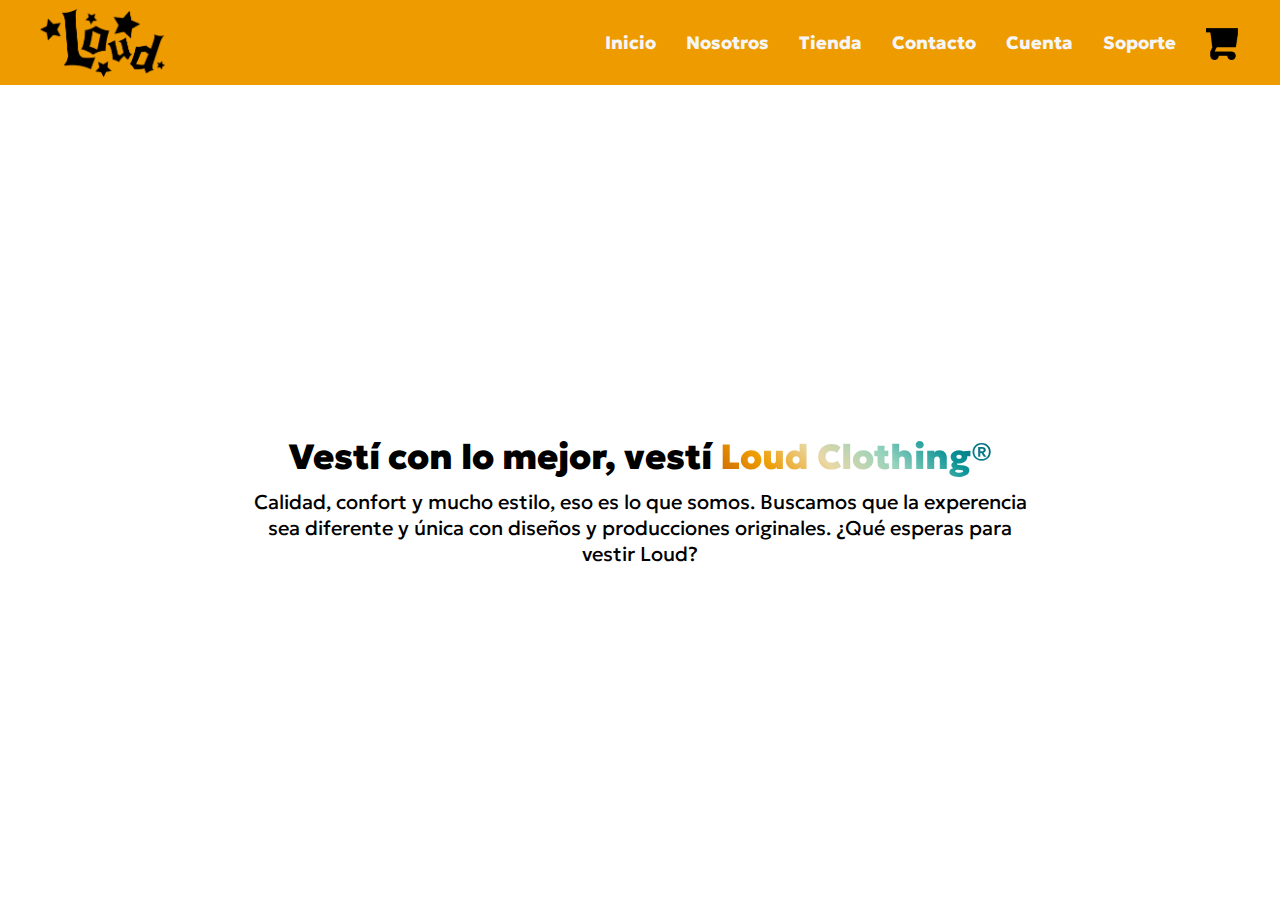
==== index.html @ 175a4b09 "navbar-portada" ====
<html lang="en">

<head>
    <meta charset="UTF-8">
    <meta http-equiv="X-UA-Compatible" content="IE=edge">
    <meta name="viewport" content="width=device-width, initial-scale=1.0">
    <title>Loud Clothing</title>
    <link rel="stylesheet" href="estilos.css">
    <link rel="stylesheet" href="media.css">
</head>

<body>
    <header>
        <img src="assets/navbar/logo.png" alt="Logo" class="logo">
        <nav class="navbar">
            <label for="menu-toggle" class="menu-label">
                <img src="assets/navbar/icons8-menú-2-100.png" alt="Menu">
            </label>
            <input type="checkbox" id="menu-toggle" />

            <ul class="navbar-list">
                <li><a href="#portada">Inicio</a></li>
                <li><a href="#">Nosotros</a></li>
                <li><a href="#">Tienda</a></li>
                <li><a href="#">Contacto</a></li>
                <li><a href="#">Cuenta</a></li>
                <li><a href="#">Soporte</a></li>
            </ul>

            <label for="cart-toggle" class="cart-label">
                <img src="assets/navbar/icons8-carrito-de-compras-100.png" alt="Carrito" class="cart-icon">
            </label>
        </nav>
    </header>

    <main>
        <section id="portada">
            <div class="portada-info">
                <h1>Vestí con lo mejor, vestí <span>Loud Clothing®</span></h1>
                <p>Calidad, confort y mucho estilo, eso es lo que somos. Buscamos que la experencia sea diferente y
                    única con diseños y producciones originales. ¿Qué esperas para vestir Loud?</p>
            </div>
        </section>

        <section id="nosotros">
            <div class="nosotros-info">
<h2></h2>
            </div>
        </section>
    </main>
</body>

</html>
---- estilos.css ----
@import url('https://fonts.googleapis.com/css2?family=Geologica:wght@100;200;300;400;500;600;700;800;900&family=Roboto:wght@500&family=Rowdies:wght@300;400;700&display=swap');

:root {
--rich-black: #001219ff;
--midnight-green: #005f73ff;
--dark-cyan: #0a9396ff;
--tiffany-blue: #94d2bdff;
--vanilla: #e9d8a6ff;
--gamboge: #ee9b00ff;
--alloy-orange: #ca6702ff;
--rust: #bb3e03ff;
--rufous: #ae2012ff;
--auburn: #9b2226ff;
}
 
* {
    margin: 0;
    padding: 0;
    box-sizing: border-box;
    font-family: "Geologica";
    text-decoration: none;
    list-style-type: none;
}

header {
    background: var(--gamboge);
    width: 100%;
    display: flex;
    justify-content: space-between;
    height: 85px;
    padding: 0px 40px 0px 40px;
    position: sticky;
    top: 0;
    z-index: 2;
   

}

.logo {
    height: 80%;
    margin-top: 9px;
}

.cart-icon {
    height: 40%;
    cursor: pointer;
}

.navbar,
.navbar-list {
    display: flex;
    align-items: center;
    justify-content: center;
}

.navbar {
    gap: 30px;
}

.navbar-list {
    gap: 30px;
}

.navbar-list a {
    font-weight: 800;
    color: whitesmoke;
    font-size: 18px;
}

#portada {
    background-image: url(assets/T-Shirt_Mockup_MockupsForFree.png);
    background-repeat: no-repeat;
    background-position: right center;
    background-size: 100% 740px;
    display: flex;
    flex-direction: column;
    text-align: center;
    padding: 250px;
    padding-bottom: 80px;
    
}

.portada-info span {
    background-color: #ca6702;
background-image: linear-gradient(43deg, #ca6702 0%, #ee9b00 19%, #e9d8a6 39%, #94d2bd 60%, #0a9396 80%, #005f73 100%);
    color: transparent;
    background-clip: text;
    -webkit-background-clip: text;
    
}

.portada-info h1 {
    padding-top: 100px;
    font-size: 35px;
    font-weight: 900;
}

.portada-info p {
    padding-top: 10px;
    font-size: 20px;
    font-weight: 400;
}
---- media.css ----
@media(max-width: 1500px) {
    .menu-label {
        display: none;
    }

    #menu-toggle {
        display: none;
    }
    
 }
 
 @media (max-width: 992px) {


    .navbar {
        gap: 10px;
    }

    .cart-icon {
        height: 30px;
        margin-right: 0rem;
        margin-top: 4px;
    }

    .navbar-list {
        position: absolute;
        top: 65px;
        left: 5%;
        right: 5%;
        width: 90%;
        flex-direction: column;
        background-color: var(--eerie-black);
        border: 2px solid var(--eerie-black);
        border-top: none;
        border-radius: 0px 0px 15px 15px;
        align-items: flex-start;
        padding: 45px 30px;
        gap: 25px;
        z-index: 2;
        display: none;
    }

    .navbar-list a {
        font-size: 18px;
    }

    .menu-label {
        display: flex;
        order: 2;
        cursor: pointer;
    }

    .menu-label img {
        height: 20px;
        width: 25px;
    }

    #menu-toggle:checked+.navbar-list {
        display: flex;
    }

    #menu-toggle {
        display: none;
    }

 }
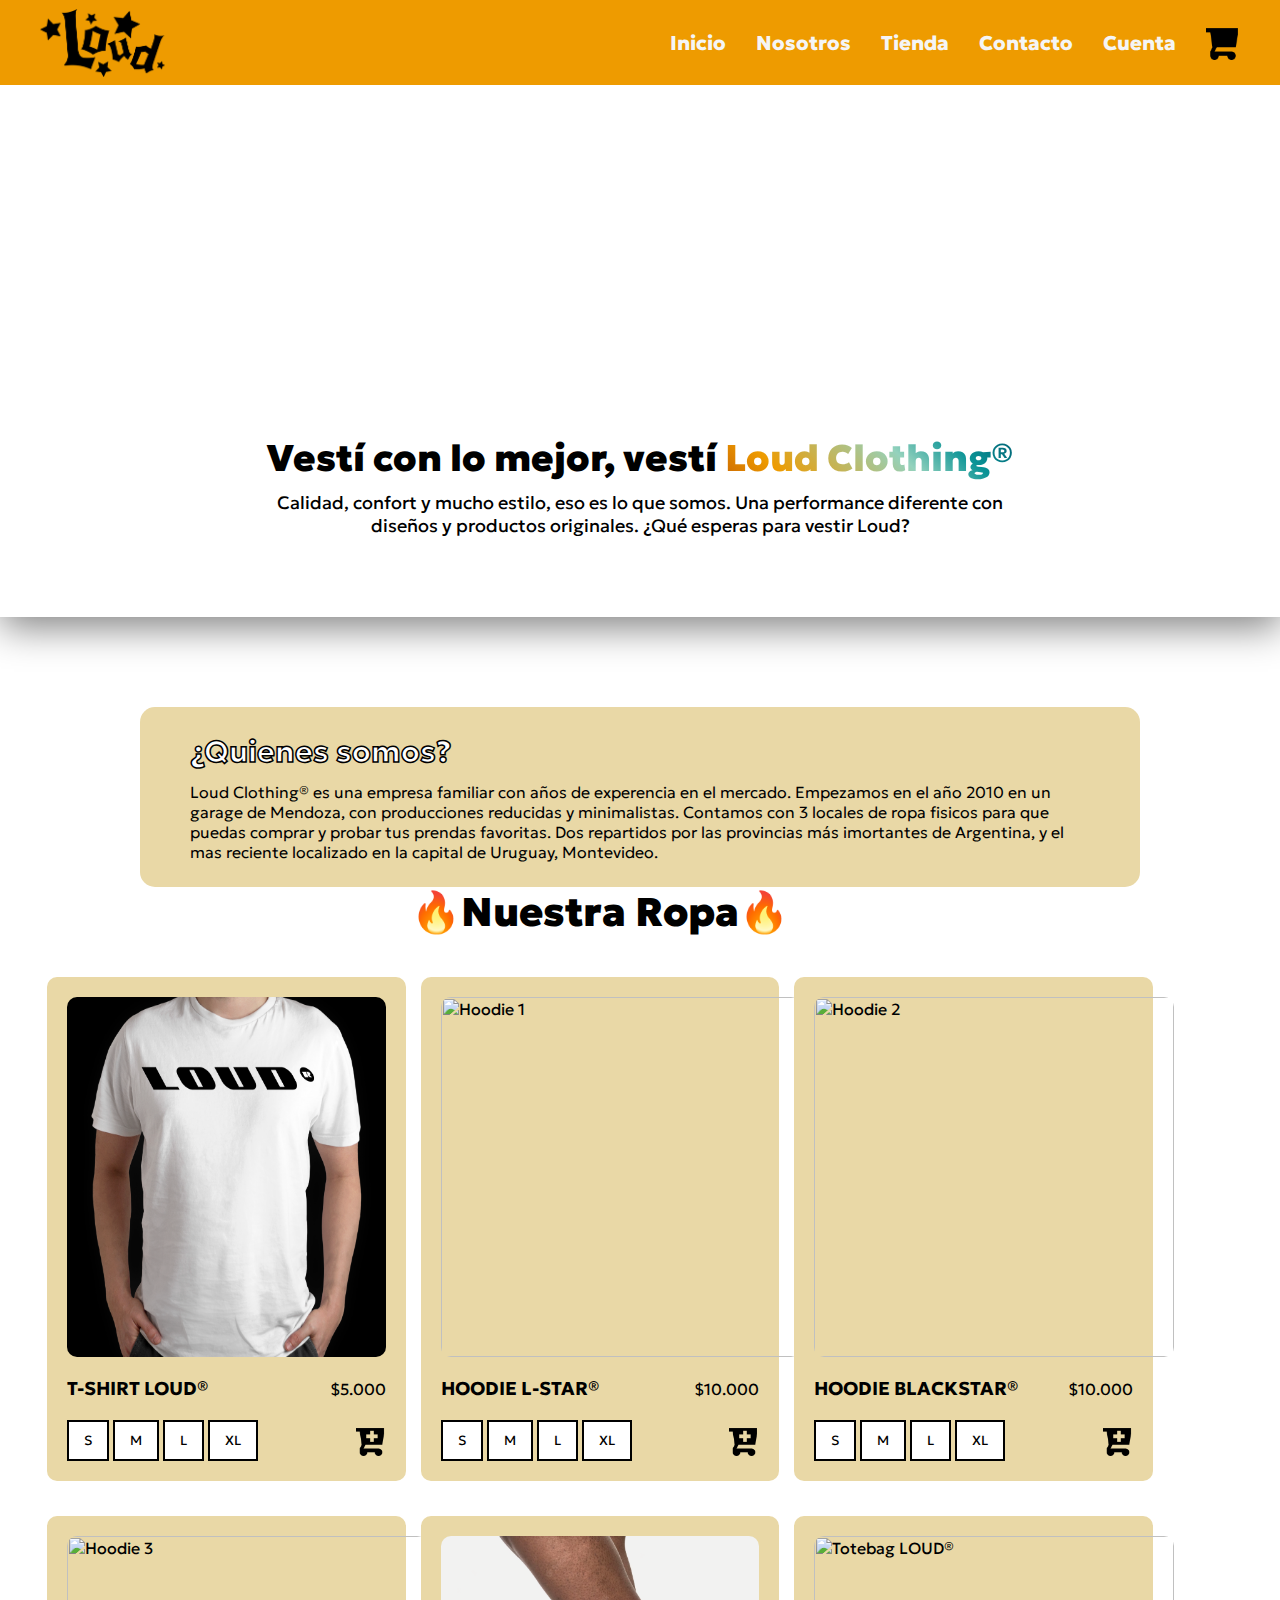
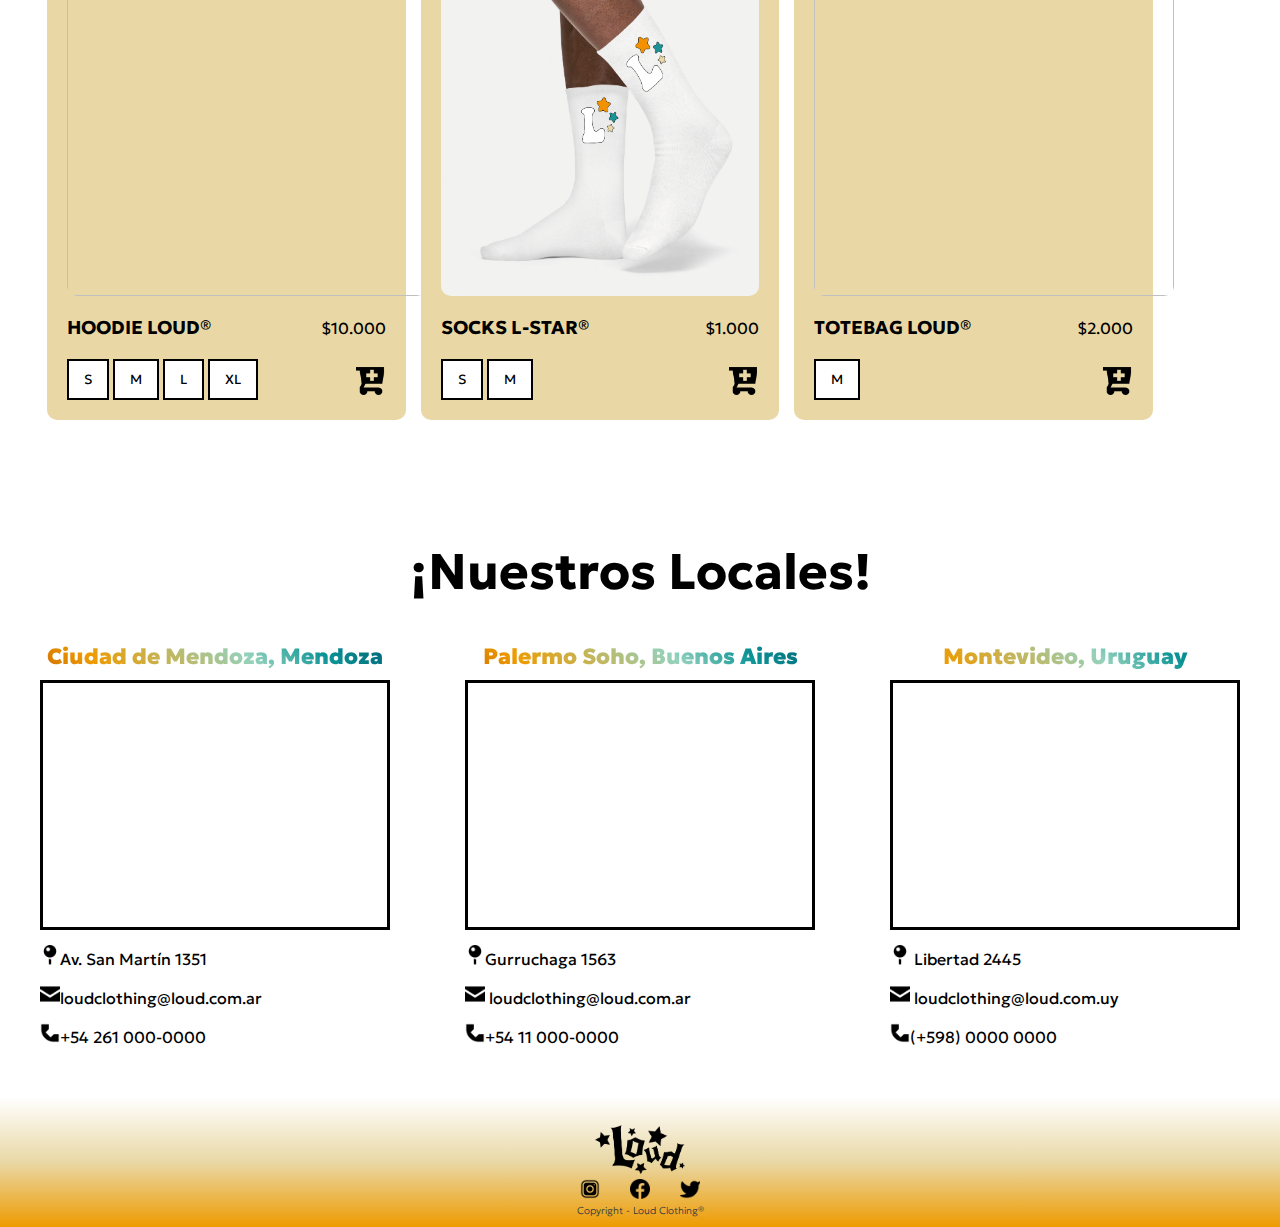
==== commit e6d613c4: "Secciones-agregadas" ====
--- a/index.html
+++ b/index.html
@@ -5,8 +5,9 @@
     <meta http-equiv="X-UA-Compatible" content="IE=edge">
     <meta name="viewport" content="width=device-width, initial-scale=1.0">
     <title>Loud Clothing</title>
-    <link rel="stylesheet" href="estilos.css">
+    <link rel="stylesheet" href="style.css">
     <link rel="stylesheet" href="media.css">
+    <link rel="stylesheet" href="animaciones.css">
 </head>
 
 <body>
@@ -20,34 +21,266 @@
 
             <ul class="navbar-list">
                 <li><a href="#portada">Inicio</a></li>
-                <li><a href="#">Nosotros</a></li>
-                <li><a href="#">Tienda</a></li>
-                <li><a href="#">Contacto</a></li>
-                <li><a href="#">Cuenta</a></li>
-                <li><a href="#">Soporte</a></li>
+                <li><a href="#nosotros">Nosotros</a></li>
+                <li><a href="#products">Tienda</a></li>
+                <li><a href="#contactos">Contacto</a></li>
+                <li><a href="register.html">Cuenta</a></li>
             </ul>
 
             <label for="cart-toggle" class="cart-label">
                 <img src="assets/navbar/icons8-carrito-de-compras-100.png" alt="Carrito" class="cart-icon">
             </label>
+            <div class="overlay"></div>
         </nav>
     </header>
 
     <main>
+
+        <!-- PORTADA -->
+
         <section id="portada">
             <div class="portada-info">
                 <h1>Vestí con lo mejor, vestí <span>Loud Clothing®</span></h1>
-                <p>Calidad, confort y mucho estilo, eso es lo que somos. Buscamos que la experencia sea diferente y
-                    única con diseños y producciones originales. ¿Qué esperas para vestir Loud?</p>
+                <p>Calidad, confort y mucho estilo, eso es lo que somos. Una performance diferente con diseños y
+                    productos originales. ¿Qué esperas para vestir Loud?</p>
             </div>
         </section>
+
+        <!-- QUIENES SOMOS -->
 
         <section id="nosotros">
             <div class="nosotros-info">
-<h2></h2>
+                <h2>¿Quienes somos?</h2>
+                <p>Loud Clothing® es una empresa familiar con años de experencia en el mercado. Empezamos en el año 2010
+                    en un garage de Mendoza, con producciones reducidas y minimalistas. Contamos con 3 locales de ropa fisicos para que puedas comprar y probar tus
+                    prendas favoritas. Dos repartidos por las provincias más imortantes de Argentina, y el mas reciente
+                    localizado en la capital de Uruguay, Montevideo.</p>
             </div>
         </section>
+
+
+        <!-- PRODUCTOS -->
+
+        <section id="products">
+
+            <h2>🔥Nuestra Ropa🔥</h2>
+
+            <div class="products-container">
+
+                <!-- PRODUCTO 1 -->
+                <div class="product">
+                    <img src="assets/productos/remera-1.png" alt="Remera LOUD®" class="img-products">
+                        <div class="product-info">
+
+                            <div class="product-top">
+                                <h3>T-SHIRT LOUD®</h3>
+                                <p><span>$5.000</span></p>
+                            </div>
+
+                            <div class="product-bot">
+                                <div class="botones-talles">
+                                    <button>S</button>
+                                    <button>M</button>
+                                    <button>L</button>
+                                    <button>XL</button>
+                                </div>
+                                <div class="agregar-al-carrito">
+                                    <img src="assets/productos/agregar al carrito.png" alt="Agregar al carrito">
+                                </div>
+                            </div>
+                        </div>
+                    </div>
+
+
+                <!-- PRODUCTO 2 -->
+                <div class="product">
+                    <img src="assets/productos/hoodie-1.png" alt="Hoodie 1" class="img-products">
+                        <div class="product-info">
+
+                            <div class="product-top">
+                                <h3>HOODIE L-STAR®</h3>
+                                <p><span>$10.000</span></p>
+                            </div>
+
+                            <div class="product-bot">
+                                <div class="botones-talles">
+                                    <button>S</button>
+                                    <button>M</button>
+                                    <button>L</button>
+                                    <button>XL</button>
+                                </div>
+                                <div class="agregar-al-carrito">
+                                    <img src="assets/productos/agregar al carrito.png" alt="Agregar al carrito">
+                                </div>
+                            </div>                       
+                        </div>
+                    </div>
+
+
+                <!-- PRODUCTO 3 -->
+                <div class="product">
+                    <img src="assets/productos/hoodie-2.png" alt="Hoodie 2" class="img-products">
+                        <div class="product-info">
+
+                            <div class="product-top">
+                                <h3>HOODIE BLACKSTAR®</h3>
+                                <p><span>$10.000</span></p>
+                            </div>
+
+                            <div class="product-bot">
+                                <div class="botones-talles">
+                                    <button>S</button>
+                                    <button>M</button>
+                                    <button>L</button>
+                                    <button>XL</button>
+                                </div>
+                                <div class="agregar-al-carrito">
+                                    <img src="assets/productos/agregar al carrito.png" alt="Agregar al carrito">
+                                </div>
+                            </div>
+                        </div>
+                    </div>
+
+
+                <!-- PRODUCTO 4 -->
+                <div class="product">
+                    <img src="assets/productos/hoodie-3.png" alt="Hoodie 3" class="img-products">
+                        <div class="product-info">
+
+                            <div class="product-top">
+                                <h3>HOODIE LOUD®</h3>
+                                <p><span>$10.000</span></p>
+                            </div>
+
+                            <div class="product-bot">
+                                <div class="botones-talles">
+                                    <button>S</button>
+                                    <button>M</button>
+                                    <button>L</button>
+                                    <button>XL</button>
+                                </div>
+                                <div class="agregar-al-carrito">
+                                    <img src="assets/productos/agregar al carrito.png" alt="Agregar al carrito">
+                                </div>
+                            </div>
+                        </div>
+                    </div>
+
+
+                <!-- PRODUCTO 5 -->
+                <div class="product">
+                    <img src="assets/productos/medias-1.png" alt="Medias L-star" class="img-products">
+                        <div class="product-info">
+
+                            <div class="product-top">
+                                <h3>SOCKS L-STAR®</h3>
+                                <p><span>$1.000</span></p>
+                            </div>
+
+                            <div class="product-bot">
+                                <div class="botones-talles">
+                                    <button>S</button>
+                                    <button>M</button>
+                                </div>
+                                <div class="agregar-al-carrito">
+                                    <img src="assets/productos/agregar al carrito.png" alt="Agregar al carrito">
+                                </div>
+                            </div>
+                        </div>
+                    </div>
+
+
+                <!-- PRODUCTO 6 -->
+                <div class="product">
+                    <img src="assets/productos/tote bag-2.png" alt="Totebag LOUD®" class="img-products">
+                        <div class="product-info">
+
+                            <div class="product-top">
+                                <h3>TOTEBAG LOUD®</h3>
+                                <p><span>$2.000</span></p>
+                            </div>
+
+                            <div class="product-bot">
+                                <div class="botones-talles">
+                                    <button>M</button>
+                                </div>
+                                <div class="agregar-al-carrito">
+                                    <img src="assets/productos/agregar al carrito.png" alt="Agregar al carrito">
+                                </div>
+                            </div>
+                        </div>
+                    </div>
+                </div>
+        </section>
+
+
+    <!-- SECCIÓN DE CONTACTO -->
+
+
+        <section id="contactos">
+            <h2>¡Nuestros Locales!</h2>
+            <div class="contact-info">
+
+                <!-- CONTACTO 1 -->
+
+                <div>
+                    <div class="contact">
+                        <h3>Ciudad de Mendoza, Mendoza</h3>
+                        <iframe src="https://www.google.com/maps/embed?pb=!1m18!1m12!1m3!1d2021.1330918124129!2d-68.84032194584454!3d-32.887736194960056!2m3!1f0!2f0!3f0!3m2!1i1024!2i768!4f13.1!3m3!1m2!1s0x967e08ea5073854d%3A0xcd83f99ec4818df8!2sAv.%20San%20Mart%C3%ADn%2C%20Capital%2C%20Mendoza!5e0!3m2!1ses-419!2sar!4v1687973032967!5m2!1ses-419!2sar" width="350" height="250" style="border:3px solid black"; allowfullscreen="" loading="lazy" referrerpolicy="no-referrer-when-downgrade"></iframe>
+                        <div class="contact-img">
+                            <p><img src="assets/contacto/icono-mapa.png" alt="calle">Av. San Martín 1351</p>
+                            <p><img src="assets/contacto/icono-mail.png" alt="correo">loudclothing@loud.com.ar</p>
+                            <p><img src="assets/contacto/icono-telefono.png" alt="telefono">+54 261 000-0000
+                        </div>
+                        </p>
+                    </div>
+                </div>
+
+                
+
+                <!-- CONTACTO 2 -->
+
+                <div>
+                    <div class="contact">
+                        <h3>Palermo Soho, Buenos Aires</h3>
+                        <iframe src="https://www.google.com/maps/embed?pb=!1m18!1m12!1m3!1d1230.3273583701832!2d-58.43046084440872!3d-34.58948138815749!2m3!1f0!2f0!3f0!3m2!1i1024!2i768!4f13.1!3m3!1m2!1s0x95bcb5886e4699e1%3A0x81173a6c2f85ca99!2sGurruchaga%201563%2C%20Buenos%20Aires!5e0!3m2!1ses-419!2sar!4v1687975040716!5m2!1ses-419!2sar" width="350" height="250" style="border:3px solid black";" allowfullscreen="" loading="lazy" referrerpolicy="no-referrer-when-downgrade"></iframe>
+                        <div class="contact-img">
+                            <p><img src="assets/contacto/icono-mapa.png" alt="calle">Gurruchaga 1563</p>
+                            <p><img src="assets/contacto/icono-mail.png" alt="correo"> loudclothing@loud.com.ar</p>
+                            <p><img src="assets/contacto/icono-telefono.png" alt="telefono">+54 11 000-0000
+                        </div>
+                    </div>
+                </div>
+
+                <!-- CONTACTO 3 -->
+
+                <div>
+                    <div class="contact">
+                        <h3>Montevideo, Uruguay</h3>
+                        <iframe src="https://www.google.com/maps/embed?pb=!1m16!1m12!1m3!1d2914.7743651782234!2d-56.16208730850287!3d-34.913361970540194!2m3!1f0!2f0!3f0!3m2!1i1024!2i768!4f13.1!2m1!1sLibertad%202445!5e0!3m2!1ses-419!2sar!4v1687975559598!5m2!1ses-419!2sar" width="350" height="250" style="border:3px solid black";" allowfullscreen="" loading="lazy" referrerpolicy="no-referrer-when-downgrade"></iframe>                        <div class="contact-img">
+                            <p><img src="assets/contacto/icono-mapa.png" alt="calle"> Libertad 2445</p>
+                            <p><img src="assets/contacto/icono-mail.png" alt="correo"> loudclothing@loud.com.uy</p>
+                            <p><img src="assets/contacto/icono-telefono.png" alt="telefono">(+598) 0000 0000
+                        </div>
+                    </div>
+                </div>
+
+            </div>
+
     </main>
+
+    <footer id="footer">
+        <div class="footer-info">
+            <img src="assets/navbar/logo.png" alt="Logo footer">
+            <div class="footer-img">
+                <img src="assets/footer/icono-instagram.png" alt="Icono Intagram">
+                <img src="assets/footer/icono-facebook.png" alt="Icono Facebook">
+                <img src="assets/footer/icono-twitter.png" alt="Icono Twitter">
+            </div>
+            <p>Copyright - Loud Clothing®</p>
+        </div>
+    </footer>
+
 </body>
 
 </html>--- a/style.css
+++ b/style.css
@@ -0,0 +1,300 @@
+@import url('https://fonts.googleapis.com/css2?family=Geologica:wght@100;200;300;400;500;600;700;800;900&display=swap');
+
+:root {
+    --rich-black: #001219ff;
+    --midnight-green: #005f73ff;
+    --dark-cyan: #0a9396ff;
+    --tiffany-blue: #94d2bdff;
+    --vanilla: #e9d8a6ff;
+    --gamboge: #ee9b00ff;
+    --alloy-orange: #ca6702ff;
+    --rust: #bb3e03ff;
+    --rufous: #ae2012ff;
+    --auburn: #9b2226ff;
+}
+
+html{
+    scroll-behavior: smooth;
+}
+
+* {
+    margin: 0;
+    padding: 0;
+    box-sizing: border-box;
+    font-family: "Geologica";
+    text-decoration: none;
+    list-style-type: none;
+}
+
+header {
+    background: var(--gamboge);
+    width: 100%;
+    display: flex;
+    justify-content: space-between;
+    height: 85px;
+    padding: 0px 40px 0px 40px;
+    position: sticky;
+    top: 0;
+    z-index: 2;
+
+
+}
+
+.logo {
+    height: 80%;
+    margin-top: 9px;
+}
+
+.cart-icon {
+    height: 40%;
+    cursor: pointer;
+}
+
+.navbar,
+.navbar-list {
+    display: flex;
+    align-items: center;
+    justify-content: center;
+}
+
+.navbar {
+    gap: 30px;
+}
+
+.navbar-list {
+    gap: 30px;
+}
+
+.navbar-list a {
+    font-weight: 800;
+    color: whitesmoke;
+    font-size: 18px;
+}
+
+#menu-toggle,
+.menu-label {
+  display: none;
+}
+
+
+
+#portada {
+    background-image: url(assets/T-Shirt_Mockup_MockupsForFree.png); 
+    box-shadow: 1px 10px 37px grey;   
+    background-repeat: no-repeat;
+    background-position: right center;
+    background-size: 100% 740px;
+    display: flex;
+    flex-direction: column;
+    text-align: center;
+    padding: 250px;
+    padding-bottom: 80px;
+
+}
+
+.portada-info span {
+    background-color: #ca6702;
+    background-image: linear-gradient(43deg, #ca6702 0%, #ee9b00 19%, #94d2bd 60%, #0a9396 80%, #005f73 100%);
+    color: transparent;
+    background-clip: text;
+    -webkit-background-clip: text;
+
+}
+
+.portada-info h1 {
+    padding-top: 100px;
+    font-size: 37px;
+    font-weight: 900;
+}
+
+.portada-info p {
+    padding-top: 10px;
+    font-size: 18px;
+    font-weight: 400;
+}
+
+/* ABOUT US  */
+
+#nosotros {
+
+    display: flex;
+    justify-content: center;
+    padding-top: 90px;
+
+}
+
+.nosotros-info {
+    height: 180px;
+    width: 1000px;
+    background-color: var(--vanilla);
+    border-radius: 15px;
+    display: flex;
+    flex-direction: column;
+    justify-content: center;
+    padding: 50px;
+}
+
+.nosotros-info h2 {
+    -webkit-text-stroke: 1.5px black;
+    color: white;
+    font-weight: 700;
+    font-size: 30px;
+}
+
+.nosotros-info p {
+    font-weight: 300;
+    padding-top: 12px;
+}
+
+
+/* SECCIÓN PRODUCTOS */
+
+#products {
+    display: flex;
+    flex-direction: column;
+    align-items: center;
+    margin: 0px;
+    max-width: 1200px;
+    width: 100%;
+
+}
+
+#products h2 {
+    font-size: 40px;
+    font-weight: 900;
+}
+
+.products-container {
+    display: flex;
+    flex-wrap: wrap;
+    align-items: center;
+    justify-content: center;
+    gap: 15px;
+    padding: 40px 40px;
+    max-width: 1200px;
+}
+
+.product {
+    width: 32%;
+    background: var(--vanilla);
+    padding: 20px;
+    border-radius: 10px;
+    display: flex;
+    flex-direction: column;
+    justify-content: center;
+    gap: 20px;
+    margin-bottom: 20px;
+}
+
+.img-products {
+    border-radius: 10px;
+    height: 360px;
+}
+
+.product-info {
+    display: flex;
+    flex-direction: column;
+    justify-content: center;
+    gap: 20px;
+  }
+
+.product-top,
+.product-bot {
+  display: flex;
+  justify-content: space-between;
+  align-items: center;
+}
+
+.botones-talles button{
+    border: none;
+    border: 2px solid black;
+    background: white;
+    padding: 10px 15px;
+}
+
+.agregar-al-carrito img{
+    width: 30px;
+    cursor: pointer;
+}
+
+
+/* SECCIÓN DE CONTACTOS */
+
+#contactos h2 {
+    font-size: 50px;
+    margin-top: 60px;
+    display: flex;
+    justify-content: center;
+    padding-bottom: 40px;
+}
+
+.contact-info {
+    display: flex;
+    justify-content: space-between;
+    flex-wrap: wrap;
+    padding-left: 40px;
+    padding-right:40px;
+    gap: 50px;
+}
+
+.contact-info h3 {
+    display: flex;
+    justify-content: center;
+    text-align: center;
+    background-color: #ca6702;
+    background-image: linear-gradient(43deg, #ca6702 0%, #ee9b00 19%, #94d2bd 60%, #0a9396 80%, #005f73 100%);
+    color: transparent;
+    background-clip: text;
+    -webkit-background-clip: text;
+    font-weight: 900;
+    font-size: 22px;
+    border-radius: 13px;
+    padding-bottom: 10px;
+}
+
+.contact-img img {
+    height: 25px;
+    margin-top: 10px;
+    padding-top: 5px;
+}
+
+/* FOOTER */
+
+#footer {
+    background-color: #FFFFFF;
+    background-image: linear-gradient(180deg, #FFFFFF 0%, #e9d8a6 50%, #ee9b00 100%);   
+    width: 100%;
+    display: flex;
+    flex-direction: column;
+    text-align: center;
+    align-items: center;
+    color: var(--outer-space);
+    height: 130px;
+    margin-top: 50px;
+}
+
+.footer-info img {
+    width: 90px;
+    padding-top:28px ;
+}
+
+.footer-info p {
+    color: #343a40;
+    font-size: 10px;
+    font-weight: 200;
+}
+
+.footer-img{
+    display: flex;
+    justify-content: center;
+    align-items: center;
+    width: 100%;
+}
+
+.footer-img img{
+    width: 20px;
+    padding-top: 5px;
+    padding-bottom: 5px;
+    margin-inline: 15px;
+    cursor: pointer;
+}--- a/media.css
+++ b/media.css
@@ -1,16 +1,5 @@
- @media(max-width: 1500px) {
-    .menu-label {
-        display: none;
-    }
 
-    #menu-toggle {
-        display: none;
-    }
-    
- }
- 
- @media (max-width: 992px) {
-
+@media (max-width: 992px) {
 
     .navbar {
         gap: 10px;
@@ -24,25 +13,20 @@
 
     .navbar-list {
         position: absolute;
-        top: 65px;
+        top: 85px;
         left: 5%;
         right: 5%;
         width: 90%;
         flex-direction: column;
-        background-color: var(--eerie-black);
-        border: 2px solid var(--eerie-black);
-        border-top: none;
         border-radius: 0px 0px 15px 15px;
         align-items: flex-start;
         padding: 45px 30px;
         gap: 25px;
         z-index: 2;
         display: none;
+        background: var(--gamboge);
     }
 
-    .navbar-list a {
-        font-size: 18px;
-    }
 
     .menu-label {
         display: flex;
@@ -63,6 +47,31 @@
         display: none;
     }
 
+    
+
+
+    
+
+
+
+
+
+
+
+
+
+
+
+
+
+
+
+
+    
+
+
  }
     
- +
+
+
--- a/animaciones.css
+++ b/animaciones.css
@@ -0,0 +1,58 @@
+
+:root {
+    --rich-black: #001219ff;
+    --midnight-green: #005f73ff;
+    --dark-cyan: #0a9396ff;
+    --tiffany-blue: #94d2bdff;
+    --vanilla: #e9d8a6ff;
+    --gamboge: #ee9b00ff;
+    --alloy-orange: #ca6702ff;
+    --rust: #bb3e03ff;
+    --rufous: #ae2012ff;
+    --auburn: #9b2226ff;
+}
+/* BOTON DE TALLES */
+
+.botones-talles button {
+    transition: 1;
+}
+.botones-talles button:hover{
+    background-color: var(--gamboge);
+    transition: 1;
+    cursor: pointer;
+    
+}
+/* NAVBAR  */
+
+.navbar-list a {
+    font-size: 20px;
+    display: block;
+    transition: 0.7s;
+}
+
+.navbar-list a:hover{
+    color: var(--rich-black);
+    font-weight: 900;
+    font-size: 22px;
+    transition: 0.7s;
+   
+}
+
+.overlay {
+    position: absolute;
+    top: 85px;
+    left: 0;
+    height: 100vh;
+    width: 100%;
+    z-index: 1; 
+    box-shadow: 0 8px 32px 0 rgba(31, 38, 135, 0);
+    backdrop-filter: blur(5px);
+    -webkit-backdrop-filter: blur(5px);
+    display: none;
+  }
+  
+  #menu-toggle:checked ~ .overlay {
+    display: none;
+  }
+
+
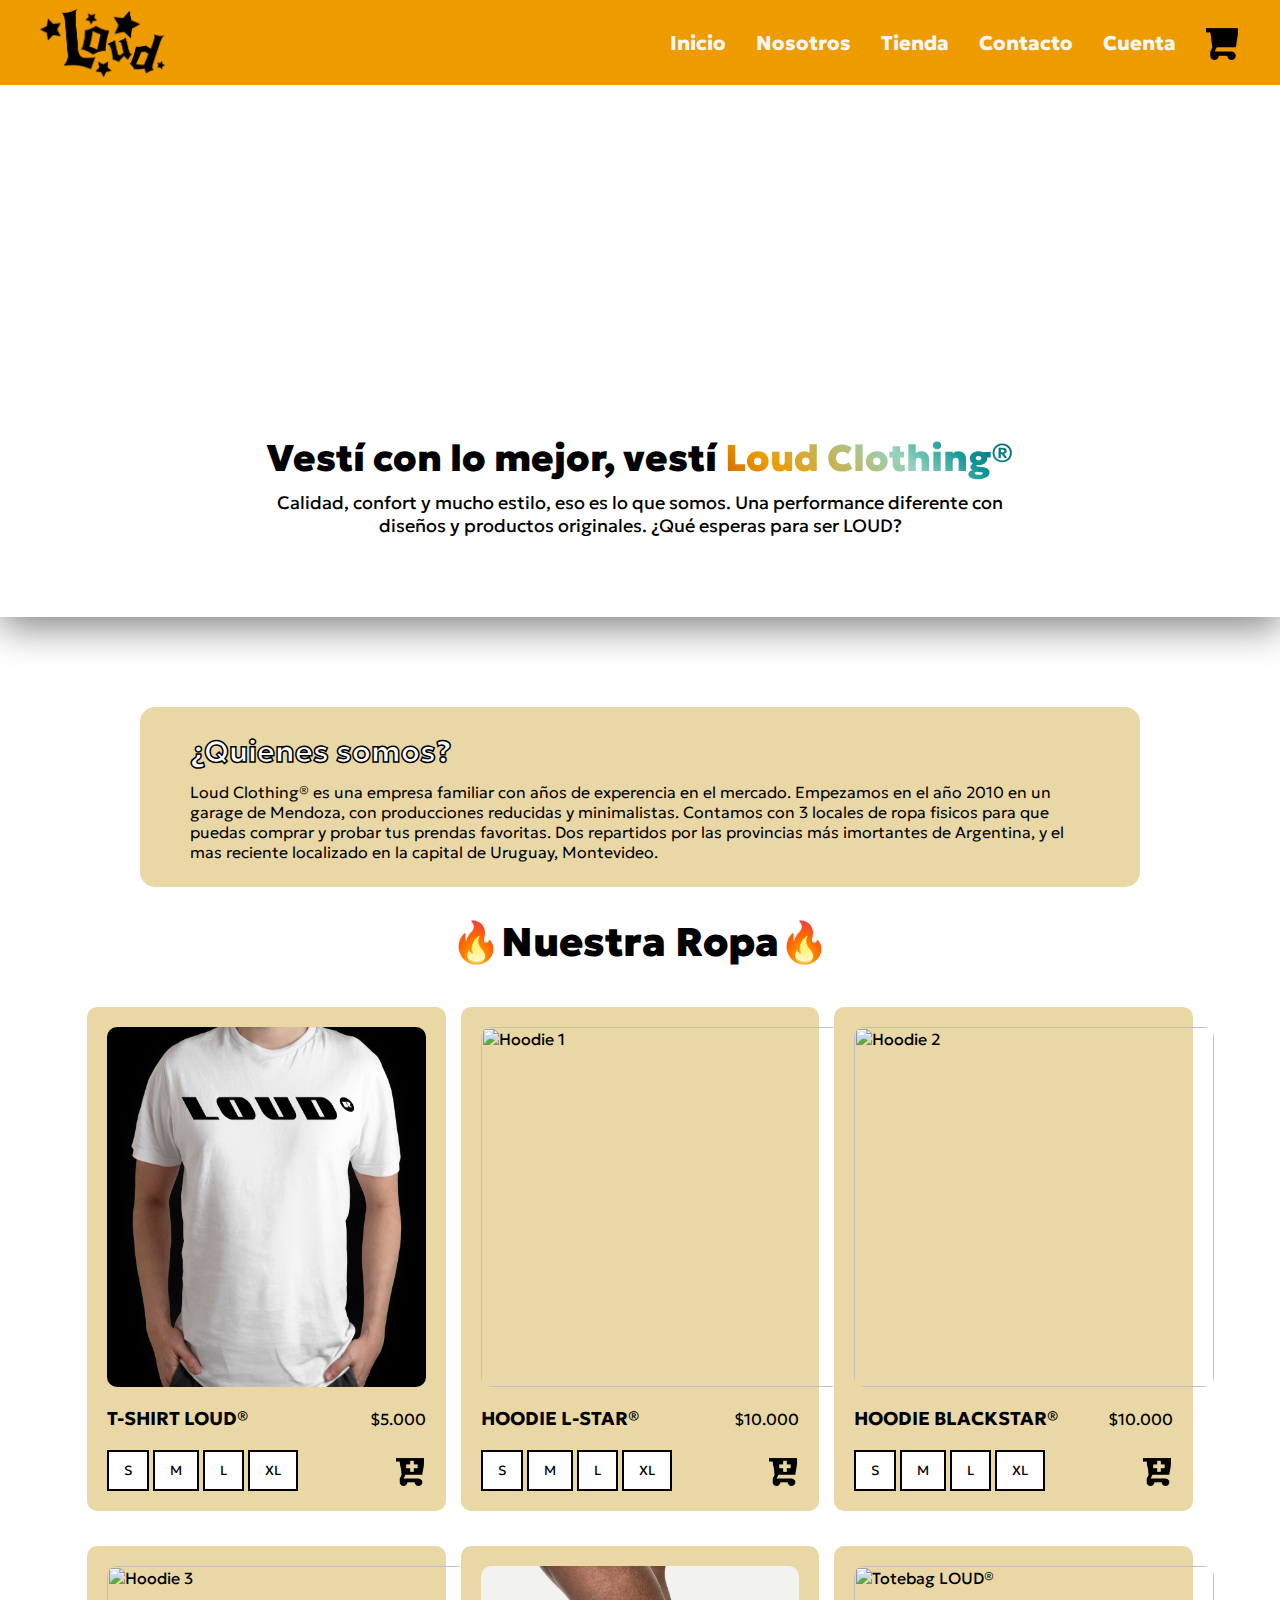
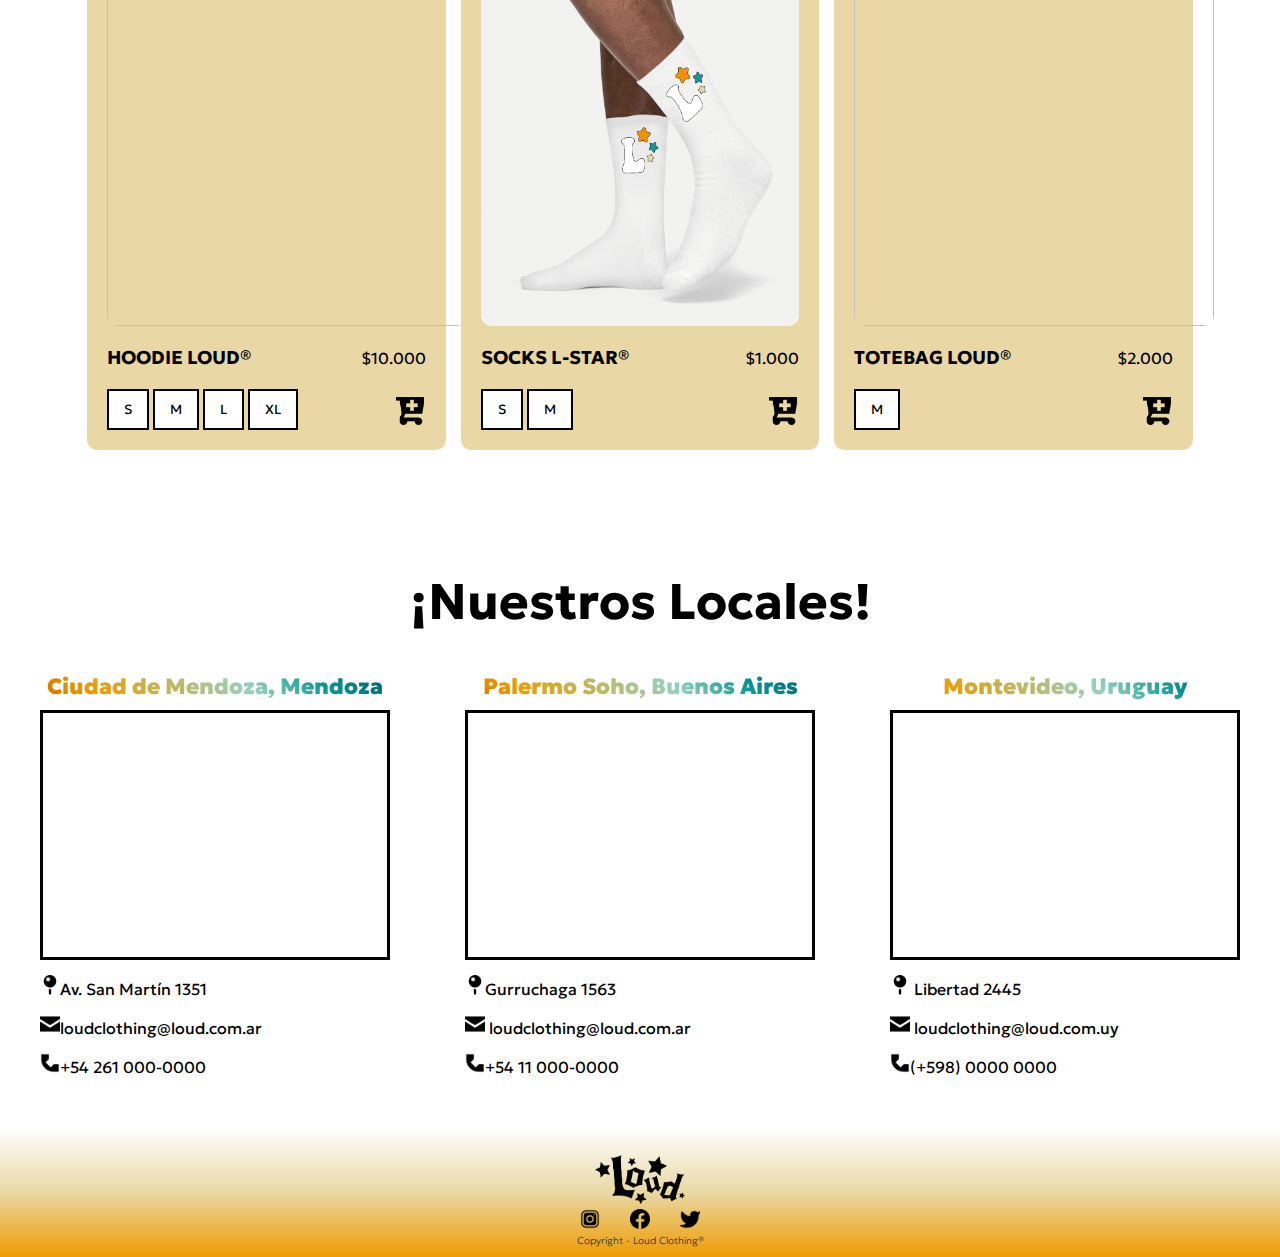
==== commit 2336de2e: "responsive" ====
--- a/index.html
+++ b/index.html
@@ -42,7 +42,7 @@
             <div class="portada-info">
                 <h1>Vestí con lo mejor, vestí <span>Loud Clothing®</span></h1>
                 <p>Calidad, confort y mucho estilo, eso es lo que somos. Una performance diferente con diseños y
-                    productos originales. ¿Qué esperas para vestir Loud?</p>
+                    productos originales. ¿Qué esperas para ser LOUD?</p>
             </div>
         </section>
 
@@ -52,7 +52,8 @@
             <div class="nosotros-info">
                 <h2>¿Quienes somos?</h2>
                 <p>Loud Clothing® es una empresa familiar con años de experencia en el mercado. Empezamos en el año 2010
-                    en un garage de Mendoza, con producciones reducidas y minimalistas. Contamos con 3 locales de ropa fisicos para que puedas comprar y probar tus
+                    en un garage de Mendoza, con producciones reducidas y minimalistas. Contamos con 3 locales de ropa
+                    fisicos para que puedas comprar y probar tus
                     prendas favoritas. Dos repartidos por las provincias más imortantes de Argentina, y el mas reciente
                     localizado en la capital de Uruguay, Montevideo.</p>
             </div>
@@ -70,151 +71,151 @@
                 <!-- PRODUCTO 1 -->
                 <div class="product">
                     <img src="assets/productos/remera-1.png" alt="Remera LOUD®" class="img-products">
-                        <div class="product-info">
-
-                            <div class="product-top">
-                                <h3>T-SHIRT LOUD®</h3>
-                                <p><span>$5.000</span></p>
-                            </div>
-
-                            <div class="product-bot">
-                                <div class="botones-talles">
-                                    <button>S</button>
-                                    <button>M</button>
-                                    <button>L</button>
-                                    <button>XL</button>
-                                </div>
-                                <div class="agregar-al-carrito">
-                                    <img src="assets/productos/agregar al carrito.png" alt="Agregar al carrito">
-                                </div>
-                            </div>
-                        </div>
-                    </div>
+                    <div class="product-info">
+
+                        <div class="product-top">
+                            <h3>T-SHIRT LOUD®</h3>
+                            <p><span>$5.000</span></p>
+                        </div>
+
+                        <div class="product-bot">
+                            <div class="botones-talles">
+                                <button>S</button>
+                                <button>M</button>
+                                <button>L</button>
+                                <button>XL</button>
+                            </div>
+                            <div class="agregar-al-carrito">
+                                <img src="assets/productos/agregar al carrito.png" alt="Agregar al carrito">
+                            </div>
+                        </div>
+                    </div>
+                </div>
 
 
                 <!-- PRODUCTO 2 -->
                 <div class="product">
                     <img src="assets/productos/hoodie-1.png" alt="Hoodie 1" class="img-products">
-                        <div class="product-info">
-
-                            <div class="product-top">
-                                <h3>HOODIE L-STAR®</h3>
-                                <p><span>$10.000</span></p>
-                            </div>
-
-                            <div class="product-bot">
-                                <div class="botones-talles">
-                                    <button>S</button>
-                                    <button>M</button>
-                                    <button>L</button>
-                                    <button>XL</button>
-                                </div>
-                                <div class="agregar-al-carrito">
-                                    <img src="assets/productos/agregar al carrito.png" alt="Agregar al carrito">
-                                </div>
-                            </div>                       
-                        </div>
-                    </div>
+                    <div class="product-info">
+
+                        <div class="product-top">
+                            <h3>HOODIE L-STAR®</h3>
+                            <p><span>$10.000</span></p>
+                        </div>
+
+                        <div class="product-bot">
+                            <div class="botones-talles">
+                                <button>S</button>
+                                <button>M</button>
+                                <button>L</button>
+                                <button>XL</button>
+                            </div>
+                            <div class="agregar-al-carrito">
+                                <img src="assets/productos/agregar al carrito.png" alt="Agregar al carrito">
+                            </div>
+                        </div>
+                    </div>
+                </div>
 
 
                 <!-- PRODUCTO 3 -->
                 <div class="product">
                     <img src="assets/productos/hoodie-2.png" alt="Hoodie 2" class="img-products">
-                        <div class="product-info">
-
-                            <div class="product-top">
-                                <h3>HOODIE BLACKSTAR®</h3>
-                                <p><span>$10.000</span></p>
-                            </div>
-
-                            <div class="product-bot">
-                                <div class="botones-talles">
-                                    <button>S</button>
-                                    <button>M</button>
-                                    <button>L</button>
-                                    <button>XL</button>
-                                </div>
-                                <div class="agregar-al-carrito">
-                                    <img src="assets/productos/agregar al carrito.png" alt="Agregar al carrito">
-                                </div>
-                            </div>
-                        </div>
-                    </div>
+                    <div class="product-info">
+
+                        <div class="product-top">
+                            <h3>HOODIE BLACKSTAR®</h3>
+                            <p><span>$10.000</span></p>
+                        </div>
+
+                        <div class="product-bot">
+                            <div class="botones-talles">
+                                <button>S</button>
+                                <button>M</button>
+                                <button>L</button>
+                                <button>XL</button>
+                            </div>
+                            <div class="agregar-al-carrito">
+                                <img src="assets/productos/agregar al carrito.png" alt="Agregar al carrito">
+                            </div>
+                        </div>
+                    </div>
+                </div>
 
 
                 <!-- PRODUCTO 4 -->
                 <div class="product">
                     <img src="assets/productos/hoodie-3.png" alt="Hoodie 3" class="img-products">
-                        <div class="product-info">
-
-                            <div class="product-top">
-                                <h3>HOODIE LOUD®</h3>
-                                <p><span>$10.000</span></p>
-                            </div>
-
-                            <div class="product-bot">
-                                <div class="botones-talles">
-                                    <button>S</button>
-                                    <button>M</button>
-                                    <button>L</button>
-                                    <button>XL</button>
-                                </div>
-                                <div class="agregar-al-carrito">
-                                    <img src="assets/productos/agregar al carrito.png" alt="Agregar al carrito">
-                                </div>
-                            </div>
-                        </div>
-                    </div>
+                    <div class="product-info">
+
+                        <div class="product-top">
+                            <h3>HOODIE LOUD®</h3>
+                            <p><span>$10.000</span></p>
+                        </div>
+
+                        <div class="product-bot">
+                            <div class="botones-talles">
+                                <button>S</button>
+                                <button>M</button>
+                                <button>L</button>
+                                <button>XL</button>
+                            </div>
+                            <div class="agregar-al-carrito">
+                                <img src="assets/productos/agregar al carrito.png" alt="Agregar al carrito">
+                            </div>
+                        </div>
+                    </div>
+                </div>
 
 
                 <!-- PRODUCTO 5 -->
                 <div class="product">
                     <img src="assets/productos/medias-1.png" alt="Medias L-star" class="img-products">
-                        <div class="product-info">
-
-                            <div class="product-top">
-                                <h3>SOCKS L-STAR®</h3>
-                                <p><span>$1.000</span></p>
-                            </div>
-
-                            <div class="product-bot">
-                                <div class="botones-talles">
-                                    <button>S</button>
-                                    <button>M</button>
-                                </div>
-                                <div class="agregar-al-carrito">
-                                    <img src="assets/productos/agregar al carrito.png" alt="Agregar al carrito">
-                                </div>
-                            </div>
-                        </div>
-                    </div>
+                    <div class="product-info">
+
+                        <div class="product-top">
+                            <h3>SOCKS L-STAR®</h3>
+                            <p><span>$1.000</span></p>
+                        </div>
+
+                        <div class="product-bot">
+                            <div class="botones-talles">
+                                <button>S</button>
+                                <button>M</button>
+                            </div>
+                            <div class="agregar-al-carrito">
+                                <img src="assets/productos/agregar al carrito.png" alt="Agregar al carrito">
+                            </div>
+                        </div>
+                    </div>
+                </div>
 
 
                 <!-- PRODUCTO 6 -->
                 <div class="product">
                     <img src="assets/productos/tote bag-2.png" alt="Totebag LOUD®" class="img-products">
-                        <div class="product-info">
-
-                            <div class="product-top">
-                                <h3>TOTEBAG LOUD®</h3>
-                                <p><span>$2.000</span></p>
-                            </div>
-
-                            <div class="product-bot">
-                                <div class="botones-talles">
-                                    <button>M</button>
-                                </div>
-                                <div class="agregar-al-carrito">
-                                    <img src="assets/productos/agregar al carrito.png" alt="Agregar al carrito">
-                                </div>
-                            </div>
-                        </div>
-                    </div>
-                </div>
+                    <div class="product-info">
+
+                        <div class="product-top">
+                            <h3>TOTEBAG LOUD®</h3>
+                            <p><span>$2.000</span></p>
+                        </div>
+
+                        <div class="product-bot">
+                            <div class="botones-talles">
+                                <button>M</button>
+                            </div>
+                            <div class="agregar-al-carrito">
+                                <img src="assets/productos/agregar al carrito.png" alt="Agregar al carrito">
+                            </div>
+                        </div>
+                    </div>
+                </div>
+            </div>
         </section>
 
 
-    <!-- SECCIÓN DE CONTACTO -->
+        <!-- SECCIÓN DE CONTACTO -->
 
 
         <section id="contactos">
@@ -226,7 +227,10 @@
                 <div>
                     <div class="contact">
                         <h3>Ciudad de Mendoza, Mendoza</h3>
-                        <iframe src="https://www.google.com/maps/embed?pb=!1m18!1m12!1m3!1d2021.1330918124129!2d-68.84032194584454!3d-32.887736194960056!2m3!1f0!2f0!3f0!3m2!1i1024!2i768!4f13.1!3m3!1m2!1s0x967e08ea5073854d%3A0xcd83f99ec4818df8!2sAv.%20San%20Mart%C3%ADn%2C%20Capital%2C%20Mendoza!5e0!3m2!1ses-419!2sar!4v1687973032967!5m2!1ses-419!2sar" width="350" height="250" style="border:3px solid black"; allowfullscreen="" loading="lazy" referrerpolicy="no-referrer-when-downgrade"></iframe>
+                        <iframe
+                            src="https://www.google.com/maps/embed?pb=!1m18!1m12!1m3!1d2021.1330918124129!2d-68.84032194584454!3d-32.887736194960056!2m3!1f0!2f0!3f0!3m2!1i1024!2i768!4f13.1!3m3!1m2!1s0x967e08ea5073854d%3A0xcd83f99ec4818df8!2sAv.%20San%20Mart%C3%ADn%2C%20Capital%2C%20Mendoza!5e0!3m2!1ses-419!2sar!4v1687973032967!5m2!1ses-419!2sar"
+                            width="350" height="250" style="border:3px solid black" ; allowfullscreen="" loading="lazy"
+                            referrerpolicy="no-referrer-when-downgrade"></iframe>
                         <div class="contact-img">
                             <p><img src="assets/contacto/icono-mapa.png" alt="calle">Av. San Martín 1351</p>
                             <p><img src="assets/contacto/icono-mail.png" alt="correo">loudclothing@loud.com.ar</p>
@@ -236,14 +240,17 @@
                     </div>
                 </div>
 
-                
+
 
                 <!-- CONTACTO 2 -->
 
                 <div>
                     <div class="contact">
                         <h3>Palermo Soho, Buenos Aires</h3>
-                        <iframe src="https://www.google.com/maps/embed?pb=!1m18!1m12!1m3!1d1230.3273583701832!2d-58.43046084440872!3d-34.58948138815749!2m3!1f0!2f0!3f0!3m2!1i1024!2i768!4f13.1!3m3!1m2!1s0x95bcb5886e4699e1%3A0x81173a6c2f85ca99!2sGurruchaga%201563%2C%20Buenos%20Aires!5e0!3m2!1ses-419!2sar!4v1687975040716!5m2!1ses-419!2sar" width="350" height="250" style="border:3px solid black";" allowfullscreen="" loading="lazy" referrerpolicy="no-referrer-when-downgrade"></iframe>
+                        <iframe
+                            src="https://www.google.com/maps/embed?pb=!1m18!1m12!1m3!1d1230.3273583701832!2d-58.43046084440872!3d-34.58948138815749!2m3!1f0!2f0!3f0!3m2!1i1024!2i768!4f13.1!3m3!1m2!1s0x95bcb5886e4699e1%3A0x81173a6c2f85ca99!2sGurruchaga%201563%2C%20Buenos%20Aires!5e0!3m2!1ses-419!2sar!4v1687975040716!5m2!1ses-419!2sar"
+                            width="350" height="250" style="border:3px solid black" ;" allowfullscreen="" loading="lazy"
+                            referrerpolicy="no-referrer-when-downgrade"></iframe>
                         <div class="contact-img">
                             <p><img src="assets/contacto/icono-mapa.png" alt="calle">Gurruchaga 1563</p>
                             <p><img src="assets/contacto/icono-mail.png" alt="correo"> loudclothing@loud.com.ar</p>
@@ -257,7 +264,11 @@
                 <div>
                     <div class="contact">
                         <h3>Montevideo, Uruguay</h3>
-                        <iframe src="https://www.google.com/maps/embed?pb=!1m16!1m12!1m3!1d2914.7743651782234!2d-56.16208730850287!3d-34.913361970540194!2m3!1f0!2f0!3f0!3m2!1i1024!2i768!4f13.1!2m1!1sLibertad%202445!5e0!3m2!1ses-419!2sar!4v1687975559598!5m2!1ses-419!2sar" width="350" height="250" style="border:3px solid black";" allowfullscreen="" loading="lazy" referrerpolicy="no-referrer-when-downgrade"></iframe>                        <div class="contact-img">
+                        <iframe
+                            src="https://www.google.com/maps/embed?pb=!1m16!1m12!1m3!1d2914.7743651782234!2d-56.16208730850287!3d-34.913361970540194!2m3!1f0!2f0!3f0!3m2!1i1024!2i768!4f13.1!2m1!1sLibertad%202445!5e0!3m2!1ses-419!2sar!4v1687975559598!5m2!1ses-419!2sar"
+                            width="350" height="250" style="border:3px solid black" ;" allowfullscreen="" loading="lazy"
+                            referrerpolicy="no-referrer-when-downgrade"></iframe>
+                        <div class="contact-img">
                             <p><img src="assets/contacto/icono-mapa.png" alt="calle"> Libertad 2445</p>
                             <p><img src="assets/contacto/icono-mail.png" alt="correo"> loudclothing@loud.com.uy</p>
                             <p><img src="assets/contacto/icono-telefono.png" alt="telefono">(+598) 0000 0000
--- a/style.css
+++ b/style.css
@@ -13,7 +13,7 @@
     --auburn: #9b2226ff;
 }
 
-html{
+html {
     scroll-behavior: smooth;
 }
 
@@ -36,8 +36,6 @@
     position: sticky;
     top: 0;
     z-index: 2;
-
-
 }
 
 .logo {
@@ -73,14 +71,14 @@
 
 #menu-toggle,
 .menu-label {
-  display: none;
-}
-
-
+    display: none;
+}
+
+/* PORTADA */
 
 #portada {
-    background-image: url(assets/T-Shirt_Mockup_MockupsForFree.png); 
-    box-shadow: 1px 10px 37px grey;   
+    background-image: url(assets/T-Shirt_Mockup_MockupsForFree.png);
+    box-shadow: 1px 10px 37px grey;
     background-repeat: no-repeat;
     background-position: right center;
     background-size: 100% 740px;
@@ -105,6 +103,7 @@
     padding-top: 100px;
     font-size: 37px;
     font-weight: 900;
+
 }
 
 .portada-info p {
@@ -153,13 +152,14 @@
     display: flex;
     flex-direction: column;
     align-items: center;
-    margin: 0px;
     max-width: 1200px;
     width: 100%;
+    margin: 0 auto; 
 
 }
 
 #products h2 {
+    padding-top: 30px;
     font-size: 40px;
     font-weight: 900;
 }
@@ -196,23 +196,23 @@
     flex-direction: column;
     justify-content: center;
     gap: 20px;
-  }
+}
 
 .product-top,
 .product-bot {
-  display: flex;
-  justify-content: space-between;
-  align-items: center;
-}
-
-.botones-talles button{
+    display: flex;
+    justify-content: space-between;
+    align-items: center;
+}
+
+.botones-talles button {
     border: none;
     border: 2px solid black;
     background: white;
     padding: 10px 15px;
 }
 
-.agregar-al-carrito img{
+.agregar-al-carrito img {
     width: 30px;
     cursor: pointer;
 }
@@ -233,7 +233,7 @@
     justify-content: space-between;
     flex-wrap: wrap;
     padding-left: 40px;
-    padding-right:40px;
+    padding-right: 40px;
     gap: 50px;
 }
 
@@ -262,7 +262,7 @@
 
 #footer {
     background-color: #FFFFFF;
-    background-image: linear-gradient(180deg, #FFFFFF 0%, #e9d8a6 50%, #ee9b00 100%);   
+    background-image: linear-gradient(180deg, #FFFFFF 0%, #e9d8a6 50%, #ee9b00 100%);
     width: 100%;
     display: flex;
     flex-direction: column;
@@ -275,7 +275,7 @@
 
 .footer-info img {
     width: 90px;
-    padding-top:28px ;
+    padding-top: 28px;
 }
 
 .footer-info p {
@@ -284,14 +284,14 @@
     font-weight: 200;
 }
 
-.footer-img{
+.footer-img {
     display: flex;
     justify-content: center;
     align-items: center;
     width: 100%;
 }
 
-.footer-img img{
+.footer-img img {
     width: 20px;
     padding-top: 5px;
     padding-bottom: 5px;
--- a/media.css
+++ b/media.css
@@ -1,4 +1,3 @@
-
 @media (max-width: 992px) {
 
     .navbar {
@@ -47,31 +46,279 @@
         display: none;
     }
 
-    
-
-
-    
-
-
-
-
-
-
-
-
-
-
-
-
-
-
-
-
-    
-
-
- }
-    
-
-
-
+
+    /* PORTADA */
+
+    #portada {
+
+        background-size: 100% 600px;
+        padding: 100px;
+
+    }
+
+    .portada-info h1 {
+        padding-top: 180px;
+        font-size: 25px;
+        font-weight: 900;
+
+    }
+
+    .portada-info p {
+        padding-left: 50px;
+        padding-right: 50px;
+        font-size: 18px;
+        font-weight: 400;
+    }
+
+
+    /* ABOUT US */
+
+    #nosotros {
+        display: flex;
+        justify-content: center;
+        padding-top: 90px;
+    }
+
+    .nosotros-info {
+        height: 250px;
+        width: 550px;
+
+    }
+
+    .nosotros-info h2 {
+        font-weight: 900;
+        font-size: 25px;
+    }
+
+    .nosotros-info p {
+        font-size: 18px;
+        font-weight: 300;
+        padding-top: 5px;
+    }
+
+
+    /* PRODUCTS */
+
+    .products-container {
+        width: 850px;
+    }
+
+    .product {
+        width: 50%;
+    }
+
+    .product img {
+        display: flex;
+        flex-direction: column;
+        align-items: center;
+        justify-content: center;
+    }
+
+
+    /* CONTACT */
+
+    .contact-info {
+        display: flex;
+        flex-direction: column;
+        align-items: center;
+        justify-content: center;
+        width: 100%;
+    }
+
+    /* REGISTER */
+
+    #register {
+        padding-left: 80px;
+        padding-right: 80px;
+    }
+
+    .register-info {
+        width: 100%;
+    }
+
+    /* LOGIN */
+
+    #login {
+        padding: 100px;
+    }
+
+}
+
+
+
+@media (max-width: 768px) {
+
+    #portada {
+
+        background-size: 100% 500px;
+        padding: 60px;
+
+    }
+
+    .portada-info h1 {
+        padding-top: 180px;
+        font-size: 25px;
+        font-weight: 900;
+
+    }
+
+    .portada-info p {
+        padding-left: 30px;
+        padding-right: 30px;
+        font-size: 18px;
+        font-weight: 400;
+    }
+
+    #register {
+        padding: 30px;
+    }
+
+    .register-info {
+        width: 100%;
+    }
+
+    #login {
+        padding: 80px;
+
+    }
+
+    .login-info {
+        width: 100%;
+    }
+
+}
+
+
+
+
+@media (max-width: 576px) {
+
+    /* PORTADA */
+
+    #portada {
+        background-size: 170% 100%;
+        padding: 35px;
+    }
+
+    .portada-info h1 {
+        padding-top: 240px;
+        font-size: 40px;
+        font-weight: 900;
+    }
+
+    .portada-info p {
+        padding-left: 0px;
+        padding-right: 0px;
+        font-size: 13px;
+        font-weight: 500;
+    }
+
+    /* ABOUT US */
+    .nosotros-info {
+        height: 90%;
+        width: 90%;
+        padding: 15PX;
+
+    }
+
+    .nosotros-info h2 {
+        font-weight: 900;
+        font-size: 25px;
+    }
+
+    .nosotros-info p {
+        font-size: 15px;
+        font-weight: 200;
+    }
+
+    /* PRODUCTS */
+
+    #products h2 {
+        font-size: 35px;
+    }
+
+    .products-container {
+        padding-left: 80px;
+        padding-right: 80px;
+        padding-top: 30px;
+    }
+
+    /* CONTACT */
+
+    #contactos h2 {
+        font-size: 35px;
+    }
+
+    .contact-info {
+        padding: 0px;
+    }
+
+
+    /* REGISTER */
+
+    #register {
+        padding: 30px;
+    }
+
+    .register-info {
+        width: 100%;
+    }
+
+    .register-info p {
+        font-size: 20px;
+    }
+
+    .register-info p:last-child {
+        font-size: 15px;
+    }
+
+
+    /* LOGIN */
+
+    #login {
+        margin-top: 50px;
+        padding: 50px;
+    }
+
+    .login-info {
+        width: 100%;
+    }
+
+    .login-info h4 {
+        font-size: 20px;
+    }
+
+    ::placeholder {
+        font-size: 15PX;
+    }
+
+    .login-info p {
+        font-size: 17px;
+    }
+
+    .login-info p:last-child {
+        font-size: 18px;
+    }
+
+
+}
+
+
+
+@media (max-width: 410px) {
+
+    .register-info h4 {
+        font-size: 100%;
+    }
+
+
+    .login-info p {
+        font-size: 12px;
+        height: 24px;
+    }
+
+    .login-info p:last-child {
+        font-size: 12px;
+
+    }
+}--- a/animaciones.css
+++ b/animaciones.css
@@ -52,7 +52,7 @@
   }
   
   #menu-toggle:checked ~ .overlay {
-    display: none;
+    display: block;
   }
 
 
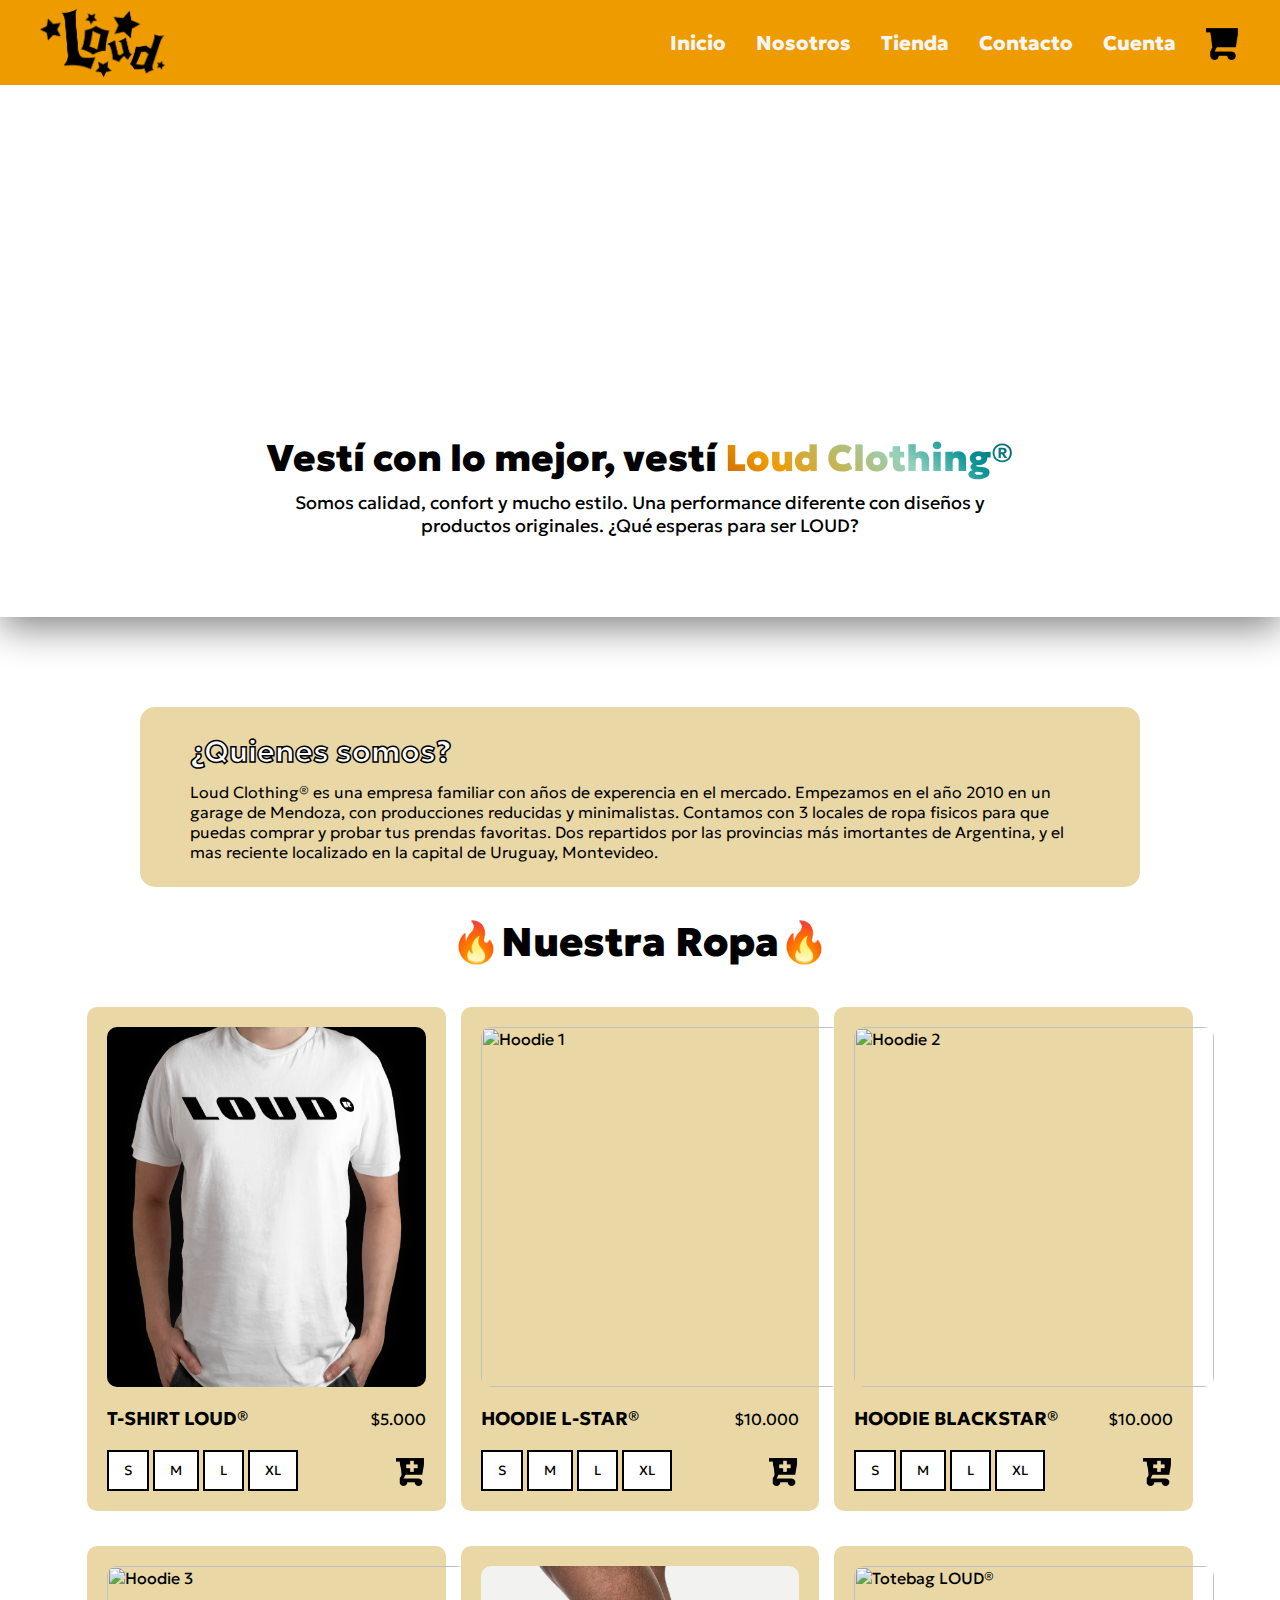
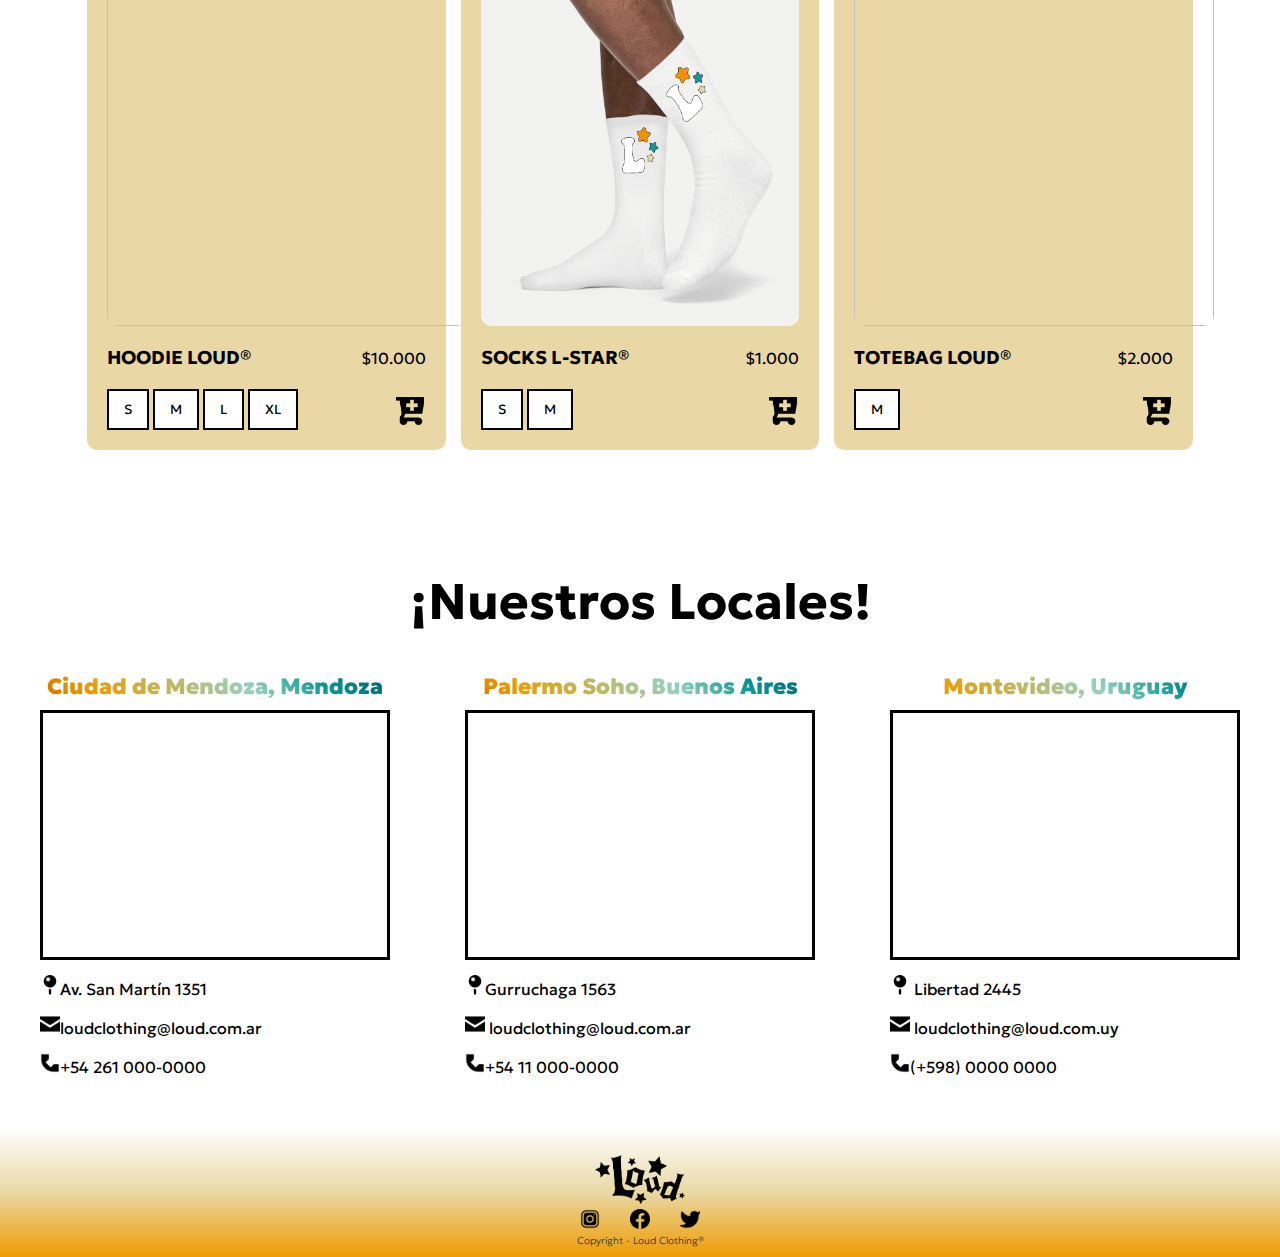
==== commit 53f8c73d: "arreglo-3" ====
--- a/index.html
+++ b/index.html
@@ -41,7 +41,7 @@
         <section id="portada">
             <div class="portada-info">
                 <h1>Vestí con lo mejor, vestí <span>Loud Clothing®</span></h1>
-                <p>Calidad, confort y mucho estilo, eso es lo que somos. Una performance diferente con diseños y
+                <p>Somos calidad, confort y mucho estilo. Una performance diferente con diseños y
                     productos originales. ¿Qué esperas para ser LOUD?</p>
             </div>
         </section>
--- a/media.css
+++ b/media.css
@@ -100,7 +100,7 @@
     /* PRODUCTS */
 
     .products-container {
-        width: 850px;
+        width: 100%;
     }
 
     .product {
@@ -128,6 +128,7 @@
     /* REGISTER */
 
     #register {
+        margin-top: 250px;
         padding-left: 80px;
         padding-right: 80px;
     }
@@ -140,10 +141,10 @@
 
     #login {
         padding: 100px;
+        margin-top: 350px;
     }
 
 }
-
 
 
 @media (max-width: 768px) {
@@ -171,13 +172,17 @@
 
     #register {
         padding: 30px;
+        margin-top: 150px;
     }
 
     .register-info {
         width: 100%;
     }
 
+    /* LOGIN */
+
     #login {
+        margin-top: 250px;
         padding: 80px;
 
     }
@@ -189,19 +194,17 @@
 }
 
 
-
-
 @media (max-width: 576px) {
 
     /* PORTADA */
 
     #portada {
-        background-size: 170% 100%;
+        background-size: 190% 100%;
         padding: 35px;
     }
 
     .portada-info h1 {
-        padding-top: 240px;
+        padding-top: 525px;
         font-size: 40px;
         font-weight: 900;
     }
@@ -209,7 +212,7 @@
     .portada-info p {
         padding-left: 0px;
         padding-right: 0px;
-        font-size: 13px;
+        font-size: 15px;
         font-weight: 500;
     }
 
@@ -237,10 +240,8 @@
         font-size: 35px;
     }
 
-    .products-container {
-        padding-left: 80px;
-        padding-right: 80px;
-        padding-top: 30px;
+    .product {
+        width: 110%;
     }
 
     /* CONTACT */
@@ -257,7 +258,8 @@
     /* REGISTER */
 
     #register {
-        padding: 30px;
+        padding: 20px;
+        margin-top: 80px;
     }
 
     .register-info {
@@ -276,8 +278,8 @@
     /* LOGIN */
 
     #login {
-        margin-top: 50px;
-        padding: 50px;
+        margin-top: 250px;
+        padding: 15px;
     }
 
     .login-info {
@@ -285,40 +287,21 @@
     }
 
     .login-info h4 {
-        font-size: 20px;
+        font-size: 30px;
     }
 
     ::placeholder {
-        font-size: 15PX;
+        font-size: 20PX;
     }
 
     .login-info p {
+        font-size: 22px;
+    }
+
+    .login-info p:last-child {
         font-size: 17px;
     }
 
-    .login-info p:last-child {
-        font-size: 18px;
-    }
-
-
 }
 
 
-
-@media (max-width: 410px) {
-
-    .register-info h4 {
-        font-size: 100%;
-    }
-
-
-    .login-info p {
-        font-size: 12px;
-        height: 24px;
-    }
-
-    .login-info p:last-child {
-        font-size: 12px;
-
-    }
-}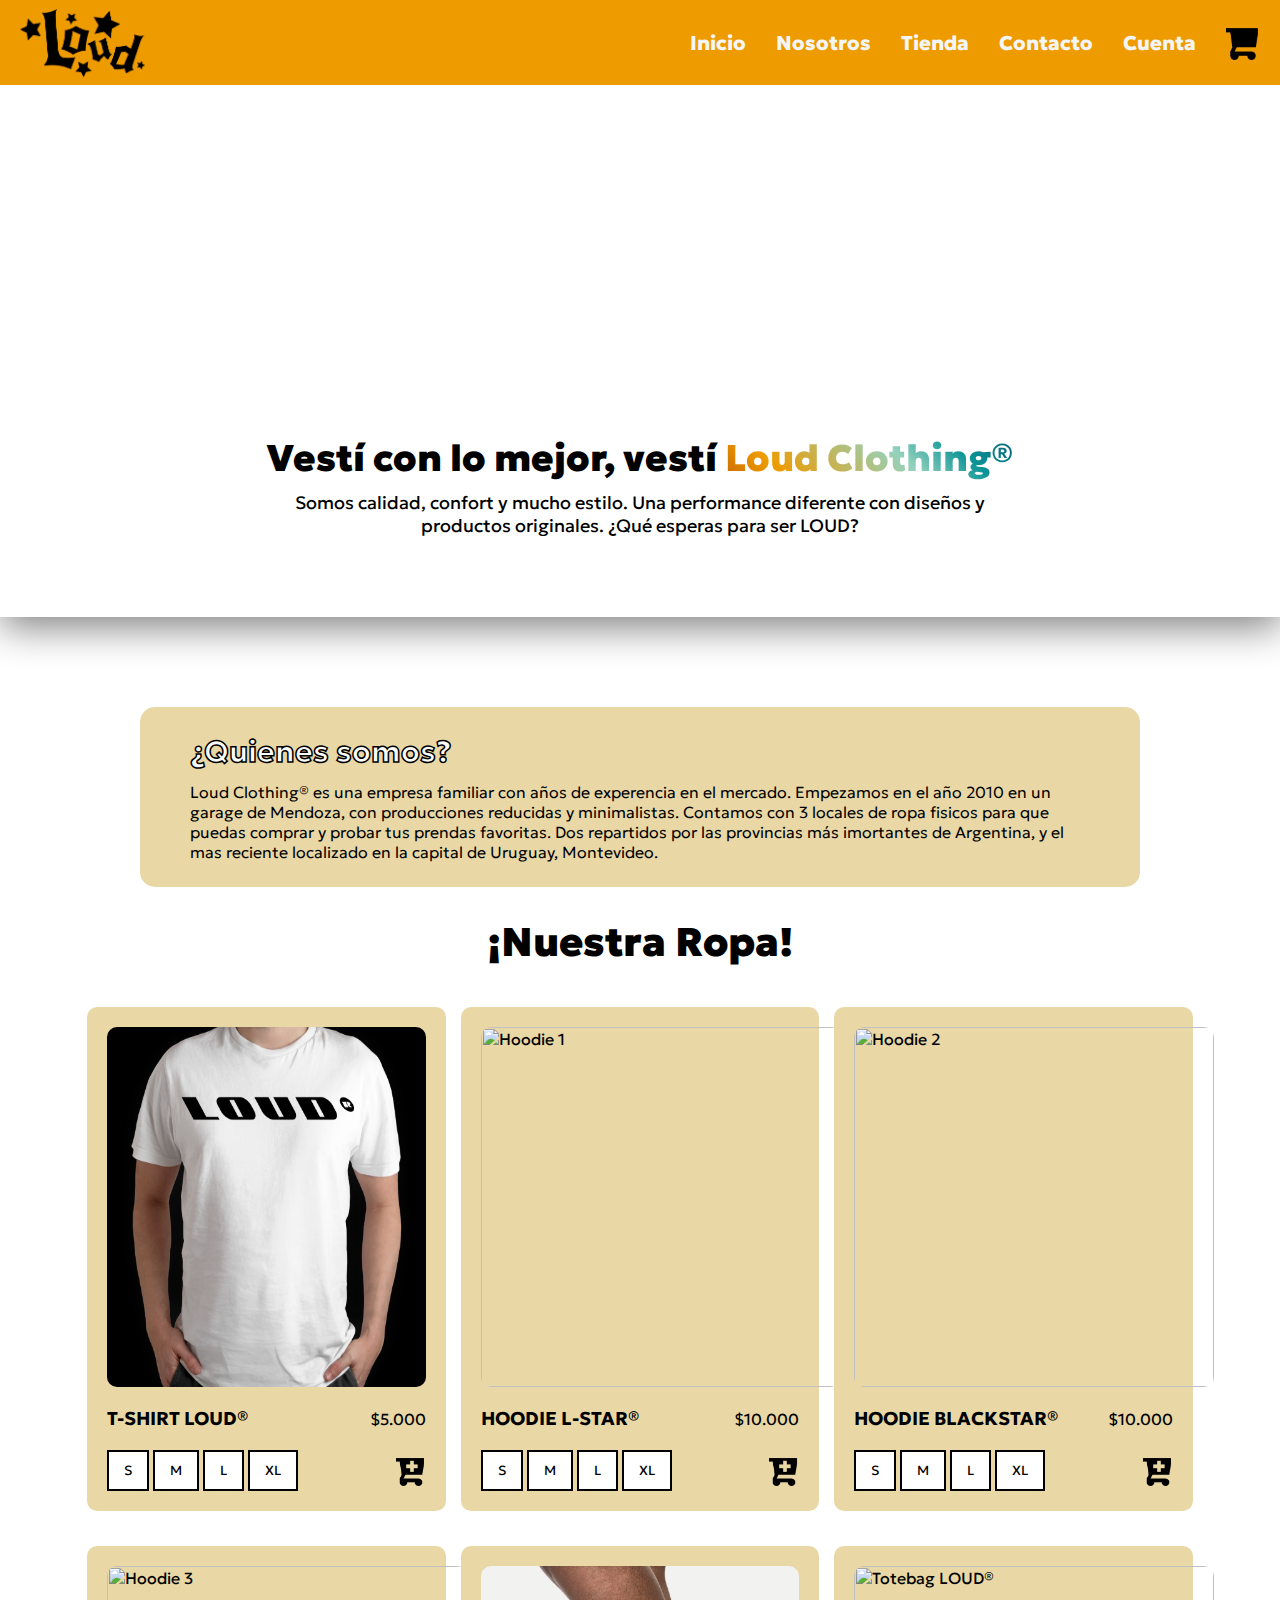
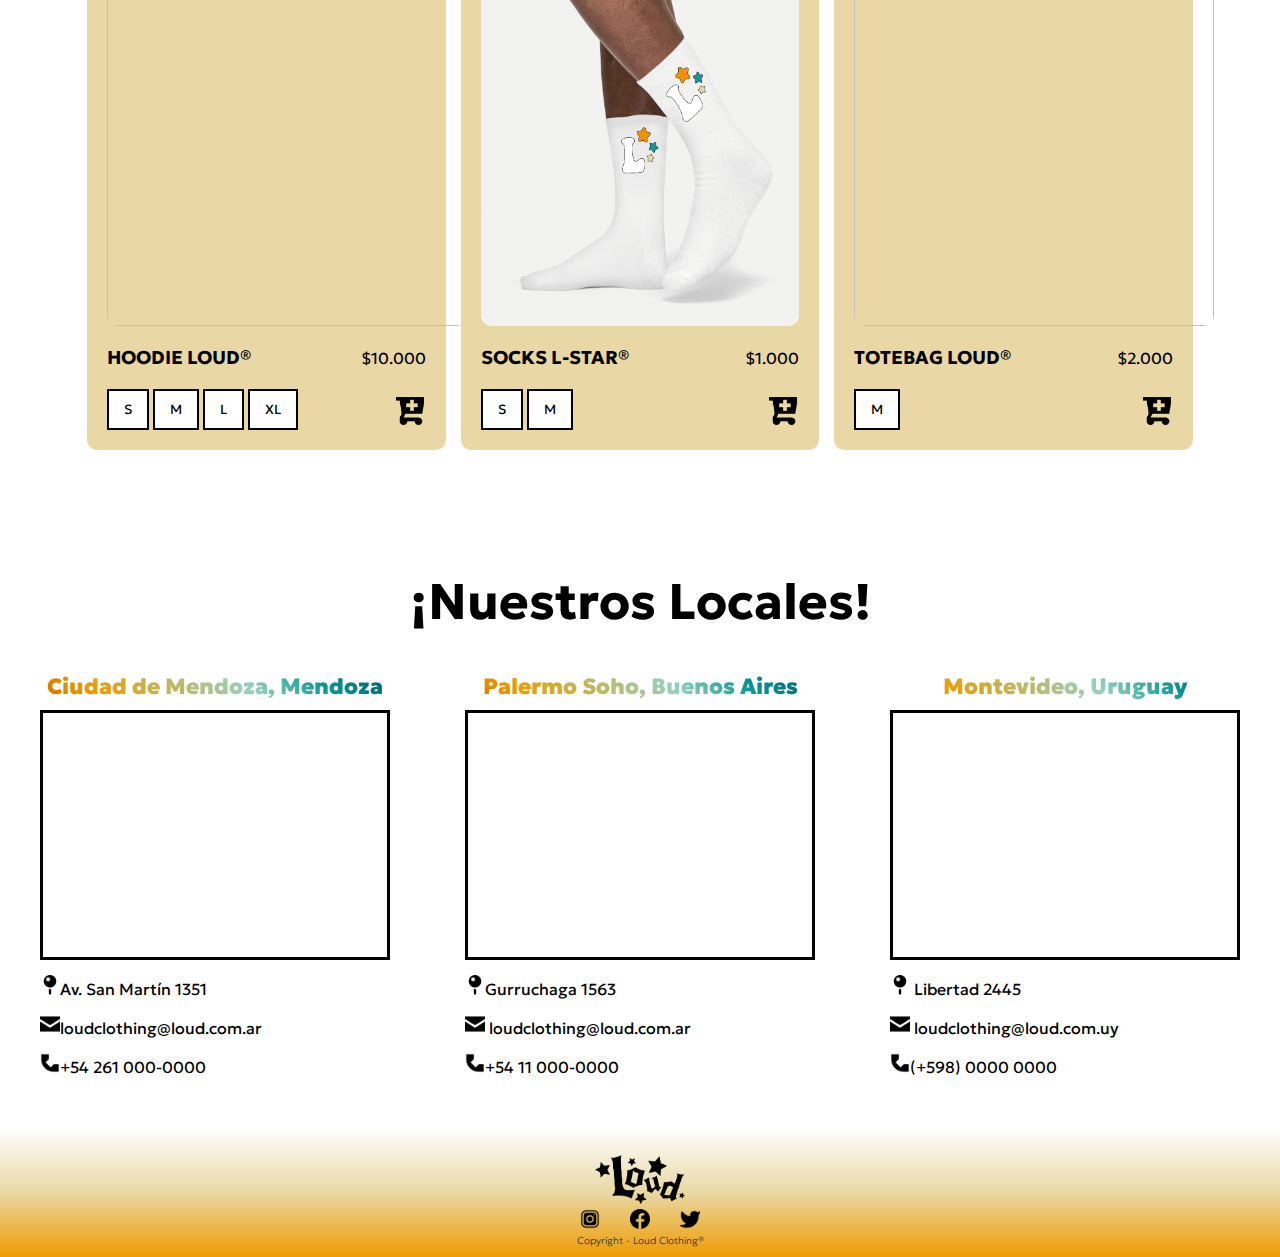
==== commit eda3a468: "arreglo-5" ====
--- a/index.html
+++ b/index.html
@@ -12,6 +12,9 @@
 
 <body>
     <header>
+
+        <!-- NAVBAR -->
+
         <img src="assets/navbar/logo.png" alt="Logo" class="logo">
         <nav class="navbar">
             <label for="menu-toggle" class="menu-label">
@@ -24,10 +27,10 @@
                 <li><a href="#nosotros">Nosotros</a></li>
                 <li><a href="#products">Tienda</a></li>
                 <li><a href="#contactos">Contacto</a></li>
-                <li><a href="register.html">Cuenta</a></li>
+                <li><a href="login.html">Cuenta</a></li>
             </ul>
 
-            <label for="cart-toggle" class="cart-label">
+            <label for="cart-toggle" class="">
                 <img src="assets/navbar/icons8-carrito-de-compras-100.png" alt="Carrito" class="cart-icon">
             </label>
             <div class="overlay"></div>
@@ -64,7 +67,7 @@
 
         <section id="products">
 
-            <h2>🔥Nuestra Ropa🔥</h2>
+            <h2>¡Nuestra Ropa!</h2>
 
             <div class="products-container">
 
@@ -215,7 +218,7 @@
         </section>
 
 
-        <!-- SECCIÓN DE CONTACTO -->
+        <!-- CONTACTO -->
 
 
         <section id="contactos">
@@ -280,6 +283,8 @@
 
     </main>
 
+    <!-- FOOTER -->
+
     <footer id="footer">
         <div class="footer-info">
             <img src="assets/navbar/logo.png" alt="Logo footer">
--- a/style.css
+++ b/style.css
@@ -1,3 +1,5 @@
+/* TIPOGRAFÍA Y COLORES */
+
 @import url('https://fonts.googleapis.com/css2?family=Geologica:wght@100;200;300;400;500;600;700;800;900&display=swap');
 
 :root {
@@ -13,9 +15,7 @@
     --auburn: #9b2226ff;
 }
 
-html {
-    scroll-behavior: smooth;
-}
+/* CUERPO DEL CÓDIGO */
 
 * {
     margin: 0;
@@ -26,13 +26,15 @@
     list-style-type: none;
 }
 
+/* HEADER */
+
 header {
     background: var(--gamboge);
     width: 100%;
     display: flex;
     justify-content: space-between;
     height: 85px;
-    padding: 0px 40px 0px 40px;
+    padding: 0px 20px 0px 20px;
     position: sticky;
     top: 0;
     z-index: 2;
@@ -47,6 +49,8 @@
     height: 40%;
     cursor: pointer;
 }
+
+/* NAVBAR */
 
 .navbar,
 .navbar-list {
@@ -87,7 +91,6 @@
     text-align: center;
     padding: 250px;
     padding-bottom: 80px;
-
 }
 
 .portada-info span {
@@ -96,7 +99,6 @@
     color: transparent;
     background-clip: text;
     -webkit-background-clip: text;
-
 }
 
 .portada-info h1 {
@@ -115,11 +117,9 @@
 /* ABOUT US  */
 
 #nosotros {
-
     display: flex;
     justify-content: center;
     padding-top: 90px;
-
 }
 
 .nosotros-info {
@@ -146,7 +146,7 @@
 }
 
 
-/* SECCIÓN PRODUCTOS */
+/* SECCIÓN DE PRODUCTOS */
 
 #products {
     display: flex;
@@ -154,8 +154,7 @@
     align-items: center;
     max-width: 1200px;
     width: 100%;
-    margin: 0 auto; 
-
+    margin: 0 auto;
 }
 
 #products h2 {
--- a/media.css
+++ b/media.css
@@ -1,4 +1,6 @@
 @media (max-width: 992px) {
+
+    /* NAVBAR */
 
     .navbar {
         gap: 10px;
@@ -26,7 +28,6 @@
         background: var(--gamboge);
     }
 
-
     .menu-label {
         display: flex;
         order: 2;
@@ -50,17 +51,14 @@
     /* PORTADA */
 
     #portada {
-
         background-size: 100% 600px;
         padding: 100px;
-
     }
 
     .portada-info h1 {
         padding-top: 180px;
         font-size: 25px;
         font-weight: 900;
-
     }
 
     .portada-info p {
@@ -70,7 +68,6 @@
         font-weight: 400;
     }
 
-
     /* ABOUT US */
 
     #nosotros {
@@ -96,8 +93,7 @@
         padding-top: 5px;
     }
 
-
-    /* PRODUCTS */
+    /* PRODUCTOS */
 
     .products-container {
         width: 100%;
@@ -114,8 +110,7 @@
         justify-content: center;
     }
 
-
-    /* CONTACT */
+    /* CONTACTOS */
 
     .contact-info {
         display: flex;
@@ -148,6 +143,8 @@
 
 
 @media (max-width: 768px) {
+
+    /* PORTADA */
 
     #portada {
 
@@ -170,6 +167,8 @@
         font-weight: 400;
     }
 
+    /* REGISTER */
+
     #register {
         padding: 30px;
         margin-top: 150px;
@@ -204,7 +203,7 @@
     }
 
     .portada-info h1 {
-        padding-top: 525px;
+        padding-top: 350px;
         font-size: 40px;
         font-weight: 900;
     }
@@ -217,6 +216,7 @@
     }
 
     /* ABOUT US */
+
     .nosotros-info {
         height: 90%;
         width: 90%;
@@ -234,7 +234,7 @@
         font-weight: 200;
     }
 
-    /* PRODUCTS */
+    /* PRODUCTOS */
 
     #products h2 {
         font-size: 35px;
@@ -244,7 +244,7 @@
         width: 110%;
     }
 
-    /* CONTACT */
+    /* CONTACTOS */
 
     #contactos h2 {
         font-size: 35px;
@@ -267,18 +267,18 @@
     }
 
     .register-info p {
-        font-size: 20px;
+        font-size: 22px;
     }
 
     .register-info p:last-child {
-        font-size: 15px;
+        font-size: 17px;
     }
 
 
     /* LOGIN */
 
     #login {
-        margin-top: 250px;
+        margin-top: 170px;
         padding: 15px;
     }
 
@@ -302,6 +302,4 @@
         font-size: 17px;
     }
 
-}
-
-
+}--- a/animaciones.css
+++ b/animaciones.css
@@ -1,3 +1,4 @@
+/* COLORES */
 
 :root {
     --rich-black: #001219ff;
@@ -11,17 +12,25 @@
     --rufous: #ae2012ff;
     --auburn: #9b2226ff;
 }
-/* BOTON DE TALLES */
+
+/* HTML */
+
+html {
+    scroll-behavior: smooth;
+}
+
+/* BOTON DE TALLES (SECCIÓN PRODUCTOS) */
 
 .botones-talles button {
     transition: 1;
 }
-.botones-talles button:hover{
+
+.botones-talles button:hover {
     background-color: var(--gamboge);
     transition: 1;
     cursor: pointer;
-    
 }
+
 /* NAVBAR  */
 
 .navbar-list a {
@@ -30,13 +39,15 @@
     transition: 0.7s;
 }
 
-.navbar-list a:hover{
+.navbar-list a:hover {
     color: var(--rich-black);
     font-weight: 900;
     font-size: 22px;
     transition: 0.7s;
-   
+
 }
+
+/* BLUR DEL MENÚ */
 
 .overlay {
     position: absolute;
@@ -44,15 +55,40 @@
     left: 0;
     height: 100vh;
     width: 100%;
-    z-index: 1; 
+    z-index: 1;
     box-shadow: 0 8px 32px 0 rgba(31, 38, 135, 0);
     backdrop-filter: blur(5px);
     -webkit-backdrop-filter: blur(5px);
     display: none;
-  }
-  
-  #menu-toggle:checked ~ .overlay {
+}
+
+#menu-toggle:checked~.overlay {
     display: block;
-  }
+}
 
+/* LINKS DEL LOGIN */
 
+.login-info a {
+    color: #ca6702;
+    transition: 0.5s;
+}
+
+.login-info a:hover {
+    color: #005f73;
+    font-size: 18px;
+    transition: 0.5s;
+}
+
+/* LINKS DEL REGISTER */
+
+.register-info a {
+    color: #ca6702;
+    text-decoration: none;
+    transition: 0.5s;
+}
+
+.register-info a:hover {
+    color: #005f73;
+    font-size: 18px;
+    transition: 0.5s;
+}